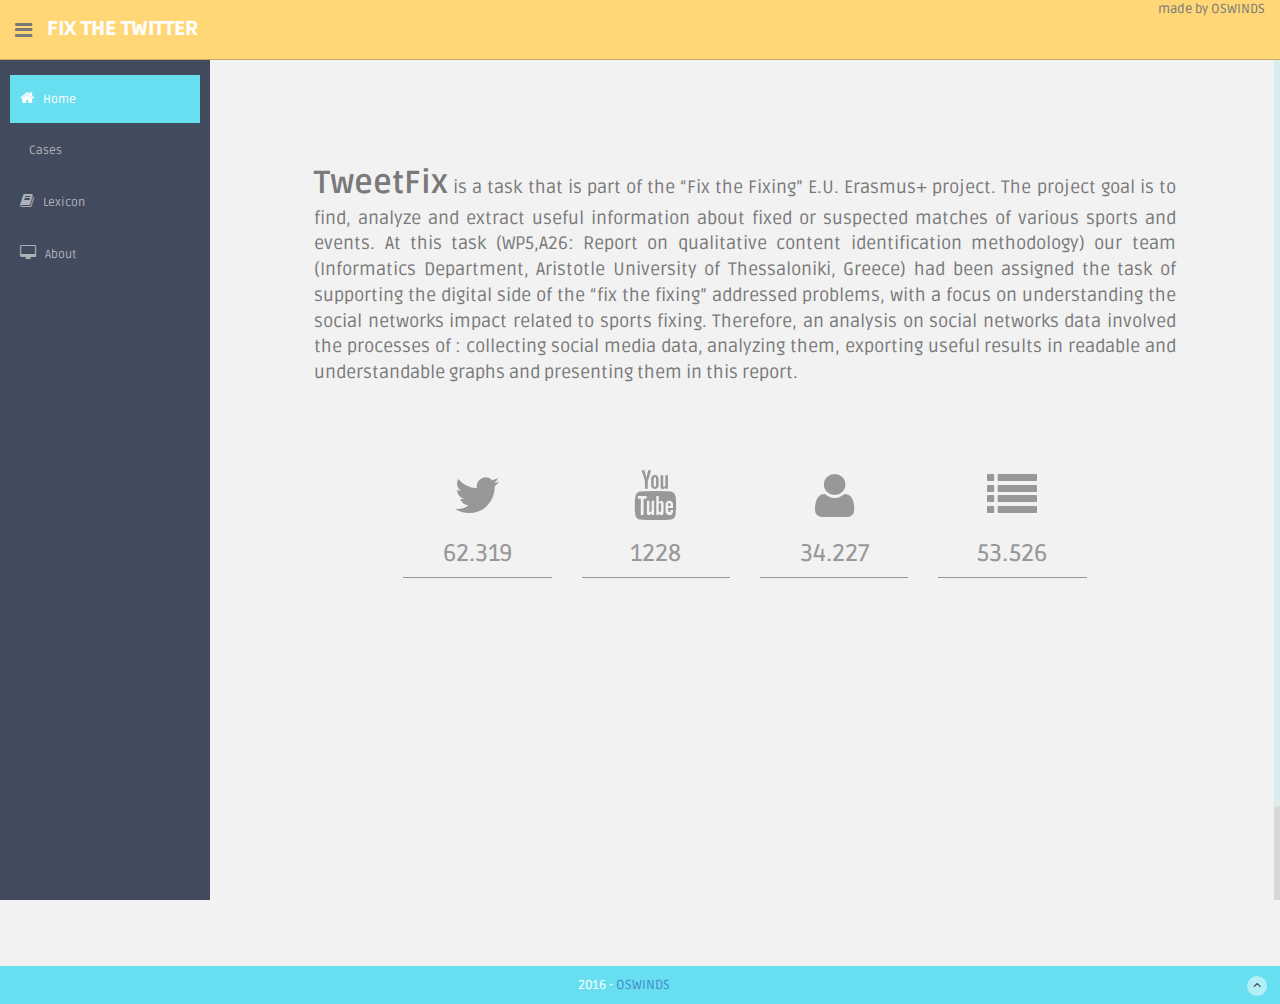
==== index.html @ be7c3189 "Fix issue #22 and issue #23 + minor style fixes of home page." ====
<!DOCTYPE html>
<html lang="en">
<head>
  <meta charset="utf-8">
  <meta name="viewport" content="width=device-width, initial-scale=1.0">
  <meta name="description" content="">
  <meta name="author" content="OSWINDS">
  <meta name="keyword" content="Fixing, Sports, Analytics, Data, Twitter, YouTube, Corruption, Match">

  <title>TWEETFIX</title>

  <!-- Bootstrap core CSS -->
  <link href="assets/css/bootstrap.css" rel="stylesheet">
  <!--external css-->
  <link href="assets/font-awesome/css/font-awesome.css" rel="stylesheet" />
  <link rel="stylesheet" type="text/css" href="assets/css/zabuto_calendar.css">
  <link rel="stylesheet" type="text/css" href="assets/js/gritter/css/jquery.gritter.css" />
  <link rel="stylesheet" type="text/css" href="assets/lineicons/style.css">

  <!-- Custom styles for this template -->
  <link href="assets/css/style.css" rel="stylesheet">
  <link href="assets/css/style-responsive.css" rel="stylesheet">

  <script src="assets/js/chart-master/Chart.js"></script>
</head>

<body>

  <section id="container" >
    <!--header start-->
    <header class="header black-bg">
      <div class="sidebar-toggle-box">
        <div class="fa fa-bars tooltips" data-placement="right" data-original-title="Toggle Navigation"></div>
      </div>
      <!--logo start-->
      <a href="index.html" class="logo"><b>FIX THE TWITTER</b></a>
      <!--logo end-->
      <div class="nav notify-row" id="top_menu"></div>
      <div class="top-menu">
        <ul class="nav pull-right top-menu">
          made by OSWINDS
        </ul>
      </div>
    </header>
    <!--header end-->

    <!--sidebar start-->
    <aside>
      <div id="sidebar"  class="nav-collapse ">
        <!-- sidebar menu start-->
        <ul class="sidebar-menu" id="nav-accordion">

          <li class="mt">
            <a class="active" href="index.html">
              <i class="fa fa-home"></i>
              <span>Home</span>
            </a>
          </li>

          <li class="sub-menu">
            <a href="javascript:;" >
              <i class="fa fa-bar-chart"></i>
              <span>Cases</span>
            </a>
            <ul class="sub">
              <li><a  href="general.html">General</a></li>
              <li><a  href="djokovic.html">N. Djokovic</a></li>
              <li><a  href="donaghy.html">Donaghy</a></li>
              <li><a  href="cricket.html">Pakistani Cricket</a></li>
              <li><a  href="football.html">Australian Football</a></li>
            </ul>
          </li>

          <li class="sub-menu">
            <a href="lexicon.html">
              <i class="fa fa-book"></i>
              <span>Lexicon</span>
            </a>
          </li>

          <li class="sub-menu">
            <a href="about.html">
              <i class="fa fa-desktop"></i>
              <span>About</span>
            </a>
          </li>

        </ul>
        <!-- sidebar menu end-->
      </div>
    </aside>
    <!--sidebar end-->

    <!--main content start-->
    <section id="main-content">
      <section class="wrapper site-min-height">

        <div class="row">
          <div class="col-lg-1"></div>
          <div class="col-lg-10">
            <p class="intro">
              <span class="intro-title">TweetFix</span> is a task that is part of the “Fix the Fixing” E.U. Erasmus+ project. The project goal is to find, analyze and extract useful information about fixed or suspected matches of various sports and events. At this task (WP5,A26: Report on qualitative content identification methodology) our team (Informatics Department, Aristotle University of Thessaloniki, Greece) had been assigned the task of supporting the digital side of the “fix the fixing” addressed problems, with a focus on understanding the social networks impact related to sports  fixing.  Therefore, an analysis on social networks data involved the processes of : collecting social media data, analyzing them, exporting useful results in readable and understandable graphs and presenting them in this report.
            </p>
          </div>
          <div class="col-lg-1"></div>
        </div>

        <div class="row intro-infobox">
          <div class="col-lg-12 main-chart">
            <div class="row mtbox">
              <div class="col-md-2 col-sm-2 col-md-offset-2 box0">
                <div class="box1">
                  <span class="fa fa-twitter"></span>
                  <h3>62.319</h3>
                </div>
                <p>62.319 distinct tweets</p>
              </div>
              <div class="col-md-2 col-sm-2 box0">
                <div class="box1">
                  <span class="fa fa-youtube"></span>
                  <h3>1228</h3>
                </div>
                <p>1228 distinct Youtube comments</p>
              </div>
              <div class="col-md-2 col-sm-2 box0">
                <div class="box1">
                  <span class="fa fa-user"></span>
                  <h3>34.227</h3>
                </div>
                <p>34.227 distinct users</p>
              </div>
              <div class="col-md-2 col-sm-2 box0">
                <div class="box1">
                  <span class="fa fa-list"></span>
                    <h3>53.526</h3>
                </div>
                <p>53.526 distinct words</p>
              </div><!-- /row mt -->
          </div>
        </div>
      </section>
    </section>

    <!--main content end-->
    <!--footer start-->
    <footer class="site-footer">
      <div class="text-center">
        2016 - <a href="http://oswinds.csd.auth.gr" target="_blank">OSWINDS</a>
        <a href="index.html#" class="go-top">
          <i class="fa fa-angle-up"></i>
        </a>
      </div>
    </footer>
    <!--footer end-->
  </section>

  <!-- js placed at the end of the document so the pages load faster -->
  <script src="assets/js/jquery.js"></script>
  <script src="assets/js/jquery-1.8.3.min.js"></script>
  <script src="assets/js/bootstrap.min.js"></script>
  <script class="include" type="text/javascript" src="assets/js/jquery.dcjqaccordion.2.7.js"></script>
  <script src="assets/js/jquery.scrollTo.min.js"></script>
  <script src="assets/js/jquery.nicescroll.js" type="text/javascript"></script>
  <script src="assets/js/jquery.sparkline.js"></script>


  <!--common script for all pages-->
  <script src="assets/js/common-scripts.js"></script>

  <script type="text/javascript" src="assets/js/gritter/js/jquery.gritter.js"></script>
  <script type="text/javascript" src="assets/js/gritter-conf.js"></script>

  <!--script for this page-->
  <script src="assets/js/sparkline-chart.js"></script>
  <script src="assets/js/zabuto_calendar.js"></script>

  <script type="application/javascript">
    $(document).ready(function () {
      $("#date-popover").popover({html: true, trigger: "manual"});
      $("#date-popover").hide();
      $("#date-popover").click(function (e) {
        $(this).hide();
      });

      $("#my-calendar").zabuto_calendar({
        action: function () {
          return myDateFunction(this.id, false);
        },
        action_nav: function () {
          return myNavFunction(this.id);
        },
        ajax: {
          url: "show_data.php?action=1",
          modal: true
        },
        legend: [
        {type: "text", label: "Special event", badge: "00"},
        {type: "block", label: "Regular event", }
        ]
      });
    });


    function myNavFunction(id) {
      $("#date-popover").hide();
      var nav = $("#" + id).data("navigation");
      var to = $("#" + id).data("to");
      console.log('nav ' + nav + ' to: ' + to.month + '/' + to.year);
    }
  </script>


</body>
</html>
---- assets/css/zabuto_calendar.css ----
/**
 * Zabuto Calendar
 */

div.zabuto_calendar {
    margin: 0;
    padding: 10px;
}

.calendar-month-header 		{font-size:116%!important;}
.calendar-month-header th 	{font-weight:600!important;}

div.zabuto_calendar .table {
    width: 100%;
    margin: 0;
    padding: 0px;
}

div.zabuto_calendar .table th,
div.zabuto_calendar .table td {
    padding: 11.9px 0px;
    text-align: center;
}

div.zabuto_calendar .table tr th,
div.zabuto_calendar .table tr td {
    background-color:;
}

div.zabuto_calendar .table tr.calendar-month-header th {
    background-color:;
}

div.zabuto_calendar .table tr.calendar-month-header th span {
    cursor: pointer;
    display: inline-block;
    padding-bottom:0px;
	
}

div.zabuto_calendar .table tr.calendar-dow-header th {
    background-color:;
}

div.zabuto_calendar .table tr:last-child {
    border-bottom: 0px solid #dddddd;
}

div.zabuto_calendar .table tr.calendar-month-header th {
    padding:10px;
	
	}

div.zabuto_calendar .table-bordered tr.calendar-month-header th {
    border-left: 0;
    border-right: 0;
}

div.zabuto_calendar .table-bordered tr.calendar-month-header th:first-child {
    border-left: 0px solid #dddddd;
}

div.zabuto_calendar div.calendar-month-navigation {
    cursor: pointer;
    margin: 0;
    padding: 0;
    padding-top:0px;
}

div.zabuto_calendar tr.calendar-dow-header th,
div.zabuto_calendar tr.calendar-dow td {
    width: 14%;
}

div.zabuto_calendar .table tr td div.day {
    margin: 0px;
    padding-top: 0px;
    padding-bottom: 0px;
}

/* actions and events */
div.zabuto_calendar .table tr td.event div.day,
div.zabuto_calendar ul.legend li.event {
    background-color:;
}

div.zabuto_calendar .table tr td.dow-clickable,
div.zabuto_calendar .table tr td.event-clickable {
    cursor: pointer;
}

/* badge */
div.zabuto_calendar .badge-today,
div.zabuto_calendar div.legend span.badge-today {
    background-color:;
    color: #ffffff;
    text-shadow: none;
}

div.zabuto_calendar .badge-event,
div.zabuto_calendar div.legend span.badge-event {
    background-color:;
    color: #ffffff;
    text-shadow: none;
}

div.zabuto_calendar .badge-event {
    font-size: 0.95em;
    padding-left: 8px;
    padding-right: 8px;
    padding-bottom: 4px;
}

/* legend */
div.zabuto_calendar div.legend {
    margin-top: 15px;
    text-align: right;
	padding-right:10px;
	padding-bottom:10px;
}

div.zabuto_calendar div.legend span {
    font-size: 10px;
    font-weight: normal;
}

div.zabuto_calendar div.legend span.legend-text:after,
div.zabuto_calendar div.legend span.legend-block:after,
div.zabuto_calendar div.legend span.legend-list:after,
div.zabuto_calendar div.legend span.legend-spacer:after {
    content: ' ';
}

div.zabuto_calendar div.legend span.legend-spacer {
    padding-left: 25px;
}

div.zabuto_calendar ul.legend > span {
    padding-left: 2px;
}

div.zabuto_calendar ul.legend {
    display: inline-block;
    list-style: none outside none;
    margin: 0;
    padding: 0;
}

div.zabuto_calendar ul.legend li {
    display: inline-block;
    height: 8px;
    width: 8px;
    margin-left: 5px;
}

div.zabuto_calendar ul.legend
div.zabuto_calendar ul.legend li:first-child {
    margin-left: 7px;
}

div.zabuto_calendar ul.legend li:last-child {
    margin-right: 5px;
}

div.zabuto_calendar div.legend span.badge {
    font-size: 0.9em;
    border-radius: 5px 5px 5px 5px;
    padding-left: 5px;
    padding-right: 5px;
    padding-top: 2px;
    padding-bottom: 3px;
}

/* responsive */
@media (max-width: 979px) {
    div.zabuto_calendar .table th,
    div.zabuto_calendar .table td {
        padding: 2px 1px;
    }
}
---- assets/lineicons/style.css ----
@font-face {
	font-family: 'linecons';
	src:url('fonts/linecons.eot');
}
@font-face {
	font-family: 'linecons';
	src: url([data-uri]) format('svg'),
		 url([data-uri]) format('truetype');
	font-weight: normal;
	font-style: normal;
}

/* Use the following CSS code if you want to use data attributes for inserting your icons */
[data-icon]:before {
	font-family: 'linecons';
	content: attr(data-icon);
	speak: none;
	font-weight: normal;
	line-height: 1;
	-webkit-font-smoothing: antialiased;
}

/* Use the following CSS code if you want to have a class per icon */
[class^="li_"]:before, [class*=" li_"]:before {
	font-family: 'linecons';
	font-style: normal;
	speak: none;
	font-weight: normal;
	line-height: 1;
	-webkit-font-smoothing: antialiased;
}
.li_heart:before {
	content: "\e000";
}
.li_cloud:before {
	content: "\e001";
}
.li_star:before {
	content: "\e002";
}
.li_tv:before {
	content: "\e003";
}
.li_sound:before {
	content: "\e004";
}
.li_video:before {
	content: "\e005";
}
.li_trash:before {
	content: "\e006";
}
.li_user:before {
	content: "\e007";
}
.li_key:before {
	content: "\e008";
}
.li_search:before {
	content: "\e009";
}
.li_settings:before {
	content: "\e00a";
}
.li_camera:before {
	content: "\e00b";
}
.li_tag:before {
	content: "\e00c";
}
.li_lock:before {
	content: "\e00d";
}
.li_bulb:before {
	content: "\e00e";
}
.li_pen:before {
	content: "\e00f";
}
.li_diamond:before {
	content: "\e010";
}
.li_display:before {
	content: "\e011";
}
.li_location:before {
	content: "\e012";
}
.li_eye:before {
	content: "\e013";
}
.li_bubble:before {
	content: "\e014";
}
.li_stack:before {
	content: "\e015";
}
.li_cup:before {
	content: "\e016";
}
.li_phone:before {
	content: "\e017";
}
.li_news:before {
	content: "\e018";
}
.li_mail:before {
	content: "\e019";
}
.li_like:before {
	content: "\e01a";
}
.li_photo:before {
	content: "\e01b";
}
.li_note:before {
	content: "\e01c";
}
.li_clock:before {
	content: "\e01d";
}
.li_paperplane:before {
	content: "\e01e";
}
.li_params:before {
	content: "\e01f";
}
.li_banknote:before {
	content: "\e020";
}
.li_data:before {
	content: "\e021";
}
.li_music:before {
	content: "\e022";
}
.li_megaphone:before {
	content: "\e023";
}
.li_study:before {
	content: "\e024";
}
.li_lab:before {
	content: "\e025";
}
.li_food:before {
	content: "\e026";
}
.li_t-shirt:before {
	content: "\e027";
}
.li_fire:before {
	content: "\e028";
}
.li_clip:before {
	content: "\e029";
}
.li_shop:before {
	content: "\e02a";
}
.li_calendar:before {
	content: "\e02b";
}
.li_vallet:before {
	content: "\e02c";
}
.li_vynil:before {
	content: "\e02d";
}
.li_truck:before {
	content: "\e02e";
}
.li_world:before {
	content: "\e02f";
}
---- assets/css/style.css ----
/*
Template Name: DASHGUM FREE - Bootstrap 3.2 Admin Theme
Template Version: 1.0
Author: Carlos Alvarez
Website: http://blacktie.co
Premium: http://www.gridgum.com
*/

/* Import fonts */
@import url(http://fonts.googleapis.com/css?family=Ruda:400,700,900);

/* BASIC THEME CONFIGURATION */
body {
    color: #797979;
	  background: #f2f2f2;
    font-family: 'Ruda', sans-serif;
    padding: 0px !important;
    margin: 0px !important;
    font-size:13px;
}

ul li {
    list-style: none;
}

a, a:hover, a:focus {
    text-decoration: none;
    outline: none;
}
::selection {

    background: #68dff0;
    color: #fff;
}
::-moz-selection {
    background: #68dff0;
    color: #fff;
}

#container {
    width: 100%;
    height: 100%;
}

/* Bootstrap Modifications */
.modal-header {
	background: #68dff0;
}

.modal-title {
	color: white;
}

.btn-round {
	border-radius: 20px;
	-webkit-border-radius: 20px;
}

.accordion-heading .accordion-toggle {
	display: block;
	cursor: pointer;
	border-top: 1px solid #F5F5F5;
	padding: 5px 0px;
	line-height: 28.75px;
	text-transform: uppercase;
	color: #1a1a1a;
	background-color: #ffffff;
	outline: none !important;
	text-decoration: none;
}



/*Theme Backgrounds*/

.bg-theme {
	background-color: #68dff0;
}

.bg-theme02 {
	background-color: #ac92ec;
}

.bg-theme03 {
  background-color: #48cfad;
}

.bg-theme04 {
  background-color: #ed5565;
}
/*Theme Buttons*/

.btn-theme {
  color: #fff;
  background-color: #68dff0;
  border-color: #48bcb4;
}
.btn-theme:hover,
.btn-theme:focus,
.btn-theme:active,
.btn-theme.active,
.open .dropdown-toggle.btn-theme {
  color: #fff;
  background-color: #48bcb4;
  border-color: #48bcb4;
}

.btn-theme02 {
  color: #fff;
  background-color: #ac92ec;
  border-color: #967adc;
}
.btn-theme02:hover,
.btn-theme02:focus,
.btn-theme02:active,
.btn-theme02.active,
.open .dropdown-toggle.btn-theme02 {
  color: #fff;
  background-color: #967adc;
  border-color: #967adc;
}

.btn-theme03 {
  color: #fff;
  background-color: #48cfad;
  border-color: #37bc9b;
}
.btn-theme03:hover,
.btn-theme03:focus,
.btn-theme03:active,
.btn-theme03.active,
.open .dropdown-toggle.btn-theme03 {
  color: #fff;
  background-color: #37bc9b;
  border-color: #37bc9b;
}

.btn-theme04 {
  color: #fff;
  background-color: #ed5565;
  border-color: #da4453;
}
.btn-theme04:hover,
.btn-theme04:focus,
.btn-theme04:active,
.btn-theme04.active,
.open .dropdown-toggle.btn-theme04 {
  color: #fff;
  background-color: #da4453;
  border-color: #da4453;
}

.btn-clear-g {
	color: #48bcb4;
	background: transparent;
	border-color: #48bcb4;
}

.btn-clear-g:hover {
	color: white;
}

hr {
  margin-top: 20px;
  margin-bottom: 20px;
  border: 0;
  border-top: 1px solid #797979;
}



/*Helpers*/

.centered {
	text-align: center;
}

.goleft {
	text-align: left;
}

.goright {
	text-align: right;
}

.mt {
	margin-top: 25px;
}

.mb {
	margin-bottom: 25px;
}

.ml {
	margin-left: 5px;
	}

.no-padding {
	padding: 0 !important;
}

.no-margin {
	margin: 0 !important;
}

/*Exclusive Theme Colors Configuration*/

.label-theme {
	background-color: #68dff0;
}

.bg-theme {
	background-color: #68dff0;
}

ul.top-menu > li > .logout {
	color: #f2f2f2;
	font-size: 12px;
	border-radius: 4px;
	-webkit-border-radius: 4px;
	border: 1px solid #64c3c2 !important;
	padding: 5px 15px;
	margin-right: 15px;
	background: #68dff0;
	margin-top: 15px;
}


/*sidebar navigation*/

#sidebar {
    width: 210px;
    height: 100%;
    position: fixed;
    background: #424a5d;
}

#sidebar h5 {
	color: #f2f2f2;
	font-weight: 700;
}

#sidebar ul li {
    position: relative;
}

#sidebar .sub-menu > .sub li  {
    padding-left: 32px;
}

#sidebar .sub-menu > .sub li:last-child {
    padding-bottom: 10px;
}

/*LEFT NAVIGATION ICON*/
.dcjq-icon {
    height:17px;
    width:17px;
    display:inline-block;
    background: url("../img/nav-expand.png") no-repeat top;
    border-radius:3px;
    -moz-border-radius:3px;
    -webkit-border-radius:3px;
    position:absolute;
    right:10px;
    top:15px;
}
.active .dcjq-icon {
    background: url("../img/nav-expand.png") no-repeat bottom;
    border-radius:3px;
    -moz-border-radius:3px;
    -webkit-border-radius:3px;
}
/*---*/

.nav-collapse.collapse {
    display: inline;
}

ul.sidebar-menu , ul.sidebar-menu li ul.sub{
    margin: -2px 0 0;
    padding: 0;
}

ul.sidebar-menu {
    margin-top: 75px;
}

#sidebar > ul > li > ul.sub {
    display: none;
}

#sidebar > ul > li.active > ul.sub, #sidebar > ul > li > ul.sub > li > a {
    display: block;
}

ul.sidebar-menu li ul.sub li{
    background: #424a5d;
    margin-bottom: 0;
    margin-left: 0;
    margin-right: 0;
}

ul.sidebar-menu li ul.sub li:last-child{
    border-radius: 0 0 4px 4px;
    -webkit-border-radius: 0 0 4px 4px;
}

ul.sidebar-menu li ul.sub li a {
    font-size: 12px;
    padding: 6px 0;
    line-height: 35px;
    height: 35px;
    -webkit-transition: all 0.3s ease;
    -moz-transition: all 0.3s ease;
    -o-transition: all 0.3s ease;
    -ms-transition: all 0.3s ease;
    transition: all 0.3s ease;
    color: #aeb2b7;
}

ul.sidebar-menu li ul.sub li a:hover {
	color: white;
	background: transparent;
}

ul.sidebar-menu li ul.sub li.active a {
    color: #68dff0;
    -webkit-transition: all 0.3s ease;
    -moz-transition: all 0.3s ease;
    -o-transition: all 0.3s ease;
    -ms-transition: all 0.3s ease;
    transition: all 0.3s ease;
    display: block;
}

ul.sidebar-menu li{
    /*line-height: 20px !important;*/
    margin-bottom: 5px;
    margin-left:10px;
    margin-right:10px;
}

ul.sidebar-menu li.sub-menu{
    line-height: 15px;
}

ul.sidebar-menu li a span{
    display: inline-block;
}

ul.sidebar-menu li a{
    color: #aeb2b7;
    text-decoration: none;
    display: block;
    padding: 15px 0 15px 10px;
    font-size: 12px;
    outline: none;
    -webkit-transition: all 0.3s ease;
    -moz-transition: all 0.3s ease;
    -o-transition: all 0.3s ease;
    -ms-transition: all 0.3s ease;
    transition: all 0.3s ease;
}

ul.sidebar-menu li a.active, ul.sidebar-menu li a:hover, ul.sidebar-menu li a:focus {
    background: #68dff0;
    color: #fff;
    display: block;

    -webkit-transition: all 0.3s ease;
    -moz-transition: all 0.3s ease;
    -o-transition: all 0.3s ease;
    -ms-transition: all 0.3s ease;
    transition: all 0.3s ease;
}


ul.sidebar-menu li a i {
    font-size: 15px;
    padding-right: 6px;
}

ul.sidebar-menu li a:hover i, ul.sidebar-menu li a:focus i {
    color: #fff;
}

ul.sidebar-menu li a.active i {
    color: #fff;
}


.mail-info, .mail-info:hover {
    margin: -3px 6px 0 0;
    font-size: 11px;
}

/* MAIN CONTENT CONFIGURATION */
#main-content {
    margin-left: 210px;
}

.header, .footer {
    min-height: 60px;
    padding: 0 15px;
}

.header {
    position: fixed;
    left: 0;
    right: 0;
    z-index: 1002;
}

.black-bg {
    background: #ffd777;
    border-bottom: 1px solid #c9aa5f;
}

.wrapper {
    display: inline-block;
    margin-top: 60px;
    padding-left: 15px;
    padding-right: 15px;
    padding-bottom: 15px;
    padding-top: 0px;
    width: 100%;
}

a.logo {
    font-size: 20px;
    color: #ffffff;
    float: left;
    margin-top: 15px;
    text-transform: uppercase;
}

a.logo b {
    font-weight: 900;
}

a.logo:hover, a.logo:focus {
    text-decoration: none;
    outline: none;
}

a.logo span {
    color: #68dff0;
}


/*notification*/
#top_menu .nav > li, ul.top-menu > li {
    float: left;
}

.notify-row {
    float: left;
    margin-top: 15px;
    margin-left: 92px;
}

.notify-row .notification span.label {
    display: inline-block;
    height: 18px;
    width: 20px;
    padding: 5px;
}

ul.top-menu > li > a {
    color: #666666;
    font-size: 16px;
    border-radius: 4px;
    -webkit-border-radius: 4px;
    border:1px solid #666666 !important;
    padding: 2px 6px;
    margin-right: 15px;
}

ul.top-menu > li > a:hover, ul.top-menu > li > a:focus {
    border:1px solid #b6b6b6 !important;
    background-color: transparent !important;
    border-color: #b6b6b6 !important;
    text-decoration: none;
    border-radius: 4px;
    -webkit-border-radius: 4px;
    color: #b6b6b6 !important;
}

.notify-row .badge {
    position: absolute;
    right: -10px;
    top: -10px;
    z-index: 100;
}

.dropdown-menu.extended {
    max-width: 300px !important;
    min-width: 160px !important;
    top: 42px;
    width: 235px !important;
    padding: 0;
    box-shadow: 0 2px 5px rgba(0, 0, 0, 0.176) !important;
    border: none !important;
    border-radius: 4px;
    -webkit-border-radius: 4px;
}

@media screen and (-webkit-min-device-pixel-ratio:0) {
    /* Safari and Chrome */
    .dropdown-menu.extended  {
        box-shadow: 0 2px 8px rgba(0, 0, 0, 0.176) !important;
    };
    }

.dropdown-menu.extended li p {
    background-color: #F1F2F7;
    color: #666666;
    margin: 0;
    padding: 10px;
    border-radius: 4px 4px 0px 0px;
    -webkit-border-radius: 4px 4px 0px 0px;
}

.dropdown-menu.extended li p.green {
    background-color: #68dff0;
    color: #fff;
}

.dropdown-menu.extended li p.yellow {
    background-color: #fcb322;
    color: #fff;
}

.dropdown-menu.extended li a {
    border-bottom: 1px solid #EBEBEB !important;
    font-size: 12px;
    list-style: none;
}

.dropdown-menu.extended li a {
    padding: 15px 10px !important;
    width: 100%;
    display: inline-block;
}

.dropdown-menu.extended li a:hover {
    background-color: #F7F8F9 !important;
    color: #2E2E2E;
}

.dropdown-menu.tasks-bar .task-info .desc {
    font-size: 13px;
    font-weight: normal;
}

.dropdown-menu.tasks-bar .task-info .percent {
    display: inline-block;
    float: right;
    font-size: 13px;
    font-weight: 600;
    padding-left: 10px;
    margin-top: -4px;
}

.dropdown-menu.extended .progress {
    margin-bottom: 0 !important;
    height: 10px;
}

.dropdown-menu.inbox li a .photo img {
    border-radius: 2px 2px 2px 2px;
    float: left;
    height: 40px;
    margin-right: 4px;
    width: 40px;
}

.dropdown-menu.inbox li a .subject {
    display: block;
}

.dropdown-menu.inbox li a .subject .from {
    font-size: 12px;
    font-weight: 600;
}

.dropdown-menu.inbox li a .subject .time {
    font-size: 11px;
    font-style: italic;
    font-weight: bold;
    position: absolute;
    right: 5px;
}

.dropdown-menu.inbox li a .message {
    display: block !important;
    font-size: 11px;
}

.top-nav  {
    margin-top: 7px;
}

.top-nav ul.top-menu > li .dropdown-menu.logout {
    width: 268px !important;

}

.top-nav li.dropdown .dropdown-menu {
    float: right;
    right: 0;
    left: auto;
}

.dropdown-menu.extended.logout > li {
    float: left;
    text-align: center;
    width: 33.3%;
}

.dropdown-menu.extended.logout > li:last-child {
    float: left;
    text-align: center;
    width: 100%;
    background: #a9d96c;
    border-radius: 0 0 3px 3px;
}

.dropdown-menu.extended.logout > li:last-child > a, .dropdown-menu.extended.logout > li:last-child > a:hover {
    color: #fff;
    border-bottom: none !important;
    text-transform: uppercase;
}

.dropdown-menu.extended.logout > li:last-child > a:hover > i{
    color: #fff;
}

.dropdown-menu.extended.logout > li > a {
    color: #a4abbb;
    border-bottom: none !important;
}

.full-width .dropdown-menu.extended.logout > li > a:hover {
    background: none !important;
    color: #50c8ea !important;
}

.dropdown-menu.extended.logout > li > a:hover {
    background: none !important;
}

.dropdown-menu.extended.logout > li > a:hover i {
    color: #50c8ea;
}

.dropdown-menu.extended.logout > li > a i {
    font-size: 17px;
}

.dropdown-menu.extended.logout > li > a > i {
    display: block;
}

.top-nav ul.top-menu > li > a {
    border: 1px solid #eeeeee;
    border-radius: 4px;
    -webkit-border-radius: 4px;
    padding: 6px;
    background: none;
    margin-right: 0;
}
.top-nav ul.top-menu > li {
    margin-left: 10px;
}

.top-nav ul.top-menu > li > a:hover, .top-nav ul.top-menu > li > a:focus {
    border:1px solid #F1F2F7;
    background: #F1F2F7;

}

.top-nav .dropdown-menu.extended.logout {
    top: 50px;
}

.top-nav .nav .caret {
    border-bottom-color: #A4AABA;
    border-top-color: #A4AABA;
}
.top-nav ul.top-menu > li > a:hover .caret {
    border-bottom-color: #000;
    border-top-color: #000;
}

.log-arrow-up {
    background: url("../img/arrow-up.png") no-repeat;
    width: 20px;
    height: 11px;
    position: absolute;
    right: 20px;
    top: -10px;
}

/*----*/

.notify-arrow {
    border-style: solid;
    border-width: 0 9px 9px;
    height: 0;
    margin-top: 0;
    opacity: 0;
    position: absolute;
    left: 7px;
    top: -18px;
    transition: all 0.25s ease 0s;
    width: 0;
    z-index: 10;
    margin-top: 10px;
    opacity: 1;
}

.notify-arrow-yellow {
    border-color: transparent transparent #FCB322;
    border-bottom-color: #FCB322 !important;
    border-top-color: #FCB322 !important;
}
.notify-arrow-green {
    border-color: transparent transparent #68dff0;
    border-bottom-color: #68dff0 !important;
    border-top-color: #68dff0 !important;
}



/*--sidebar toggle---*/

.sidebar-toggle-box {
    float: left;
    padding-right: 15px;
    margin-top: 20px;
}

.sidebar-toggle-box .fa-bars {
    cursor: pointer;
    display: inline-block;
    font-size: 20px;
}


.sidebar-closed > #sidebar > ul {
    display: none;
}

.sidebar-closed #main-content {
    margin-left: 0px;
}

.sidebar-closed #sidebar {
    margin-left: -180px;
}


/* Dash Side */

.ds {
	background: #ffffff;
	padding-top: 20px;
}

.ds h4 {
	font-size: 14px;
	font-weight: 700;
}

.ds h3 {
	color: #ffffff;
	font-size: 16px;
	padding: 0 10px;
	line-height: 60px;
	height: 60px;
	margin: 0;
	background: #ff865c;
	text-align: center;
}

.ds i {
	font-size: 12px;
	line-height: 16px;
}

.ds .desc {
	border-bottom: 1px solid #eaeaea;
	display: inline-block;
	padding: 15px 0;
	width: 100%;
}

.ds .desc:hover {
	background: #f2f2f2;
}

.ds .thumb {
	width: 30px;
	margin: 0 10px 0 20px;
	display: block;
	float: left;
}

.ds .details {
	width: 170px;
	float: left;
}

.ds > .desc p {
	font-size: 11px;
}

.ds p > muted {
	font-size: 9px;
	text-transform: uppercase;
	font-style: italic;
	color: #666666
}

.ds a {
	color: #68dff0;
}

/* LINE ICONS CONFIGURATION */

.mtbox {
	margin-top: 40px;
	margin-bottom: 40px;
}

.box1 {
    padding-top: 25px;  /* Changed from padding: 10px; */
    text-align: center;
    color: #989898;
    border-bottom: 1px solid #989898;
    margin-bottom: 0px;
}

.box1 span {
	font-size: 50px;

}

.box1 h3 {
	text-align: center;
}

.box0:hover .box1 {
	border-bottom: 1px solid #ffffff;
}

.box0 p {
	text-align: center;
	font-size: 12px;
	color: #fff; /*old-color: #f2f2f2;*/
}

.box0:hover p {
	color: #ff865c;
}

.box0:hover {
	background: #ffffff;
	box-shadow: 0 2px 1px rgba(0, 0, 0, 0.2);
}

/* MAIN CHART CONFIGURATION */
.main-chart {
	padding-top: 10px;
}

.mleft {
}

.border-head h3 {
    margin-top: 20px;
    margin-bottom: 20px;
	  margin-left: 15px;
    padding-bottom: 5px;
    font-weight: normal;
    font-size: 18px;
    display: inline-block;
    width: 100%;
    font-weight: 700;
    color: #989898;
}

.custom-bar-chart {
    height: 290px;
    margin-top: 20px;
    margin-left: 20px;
    position: relative;
    border-bottom: 1px solid #c9cdd7;
}

.custom-bar-chart .bar {
    height: 100%;
    position: relative;
    width: 6%;
    margin: 0px 4%;
    float: left;
    text-align: center;
    z-index: 10;
}

.custom-bar-chart .bar .title {
    position: absolute;
    bottom: -30px;
    width: 100%;
    text-align: center;
    font-size: 11px;
}

.custom-bar-chart .bar .value {
    position: absolute;
    bottom: 0;
    background: #ff865c;
    color: #68dff0;
    width: 100%;
    -webkit-border-radius: 5px 5px 0 0;
    -moz-border-radius: 5px 5px 0 0;
    border-radius: 5px 5px 0 0;
    -webkit-transition: all .3s ease;
    -moz-transition: all .3s ease;
    -ms-transition: all .3s ease;
    -o-transition: all .3s ease;
    transition: all .3s ease;
}

.custom-bar-chart .bar .value:hover {
    background: #2f2f2f;
    color: #fff;
}

.y-axis {
    color: #555555;
    position: absolute;
    text-align: left;
    width: 100%;
    font-size: 11px;
}

.y-axis li {
    border-top: 1px dashed #dbdce0;
    display: block;
    height: 58px;
    width: 100%;
}

.y-axis li:last-child {
    border-top: none;
}

.y-axis li span {
    display: block;
    margin: -10px 0 0 -60px;
    padding: 0 10px;
    width: 40px;
}


/*Donut Chart Main Page Conf*/
.donut-main {
	display: block;
	text-align: center;
}

.donut-main h4 {
	font-weight: 700;
	font-size: 16px;
}

/* *************************************************************************************
PANELS CONFIGURATIONS
*************************************************************************************** */

/*Panel Size*/

.pn {
	height: 250px;
	box-shadow: 0 2px 1px rgba(0, 0, 0, 0.2);
}

.pn:hover {
	box-shadow: 2px 3px 2px rgba(0, 0, 0, 0.3);

}

/*Grey Panel*/

.grey-panel {
	text-align: center;
	background: #dfdfe1;
}
.grey-panel .grey-header {
	background: #ccd1d9;
	padding: 3px;
	margin-bottom: 15px;
}
.grey-panel h5 {
	font-weight: 200;
	margin-top: 10px;
}
.grey-panel p {
	margin-left: 5px;
}
/* Specific Conf for Donut Charts*/
.donut-chart p {
	margin-top: 5px;
	font-weight: 700;
	margin-left: 15px;
}
.donut-chart h2 {
	font-weight: 900;
	color: #FF6B6B;
	font-size: 38px;
}

/* Dark Blue*/

.darkblue-panel {
	text-align: center;
	background: #444c57;
}
.darkblue-panel .darkblue-header {
	background: transparent;
	padding: 3px;
	margin-bottom: 15px;
}
.darkblue-panel h1 {
	color: #f2f2f2;
}
.darkblue-panel h5 {
	font-weight: 200;
	margin-top: 10px;
	color: white;
}
.darkblue-panel footer {
	color: white;
}
.darkblue-panel footer h5 {
	margin-left:10px;
	margin-right: 10px;
	font-weight: 700;
}

/*Green Panel*/
.green-panel {
	text-align: center;
	background: #68dff0;
}
.green-panel .green-header {
	background: #43b1a9;
	padding: 3px;
	margin-bottom: 15px;
}
.green-panel h5 {
	color: white;
	font-weight: 200;
	margin-top: 10px;
}
.green-panel h3 {
	color: white;
	font-weight: 100;
}
.green-panel p {
	color: white;
}

/*White Panel */
.white-panel {
	text-align: center;
	background: #ffffff;
	color: #ccd1d9;
}

.white-panel p {
	margin-top: 5px;
	font-weight: 700;
	margin-left: 15px;
}
.white-panel .white-header {
	background: #f4f4f4;
	padding: 3px;
	margin-bottom: 15px;
	color: #c6c6c6;
}
.white-panel .small {
	font-size: 10px;
	color: #ccd1d9;
}

.white-panel i {
	color: #68dff0;
	padding-right: 4px;
	font-size: 14px;
}

/*STOCK CARD Panel*/
.card {
  background: white;
  box-shadow: 0 2px 1px rgba(0, 0, 0, 0.2);
  margin-bottom: 1em;
  height: 250px;
}
.stock .stock-chart {
  background: #00c5de;
}
.stock .stock-chart #chart {
    height: 10.7em;
    background: url(http://i.imgbox.com/abmuNQx2) center bottom no-repeat;
}
.stock .current-price {
  background: #1d2122;
  padding: 10px;
}
.stock .current-price .info abbr {
    display: block;
    color: #f8f8f8;
    font-size: 1.5em;
    font-weight: 600;
    margin-top: 0.18em;
}
.stock .current-price .changes {
    text-align: right;
}
.stock .changes .up {
	color: #4fd98b
}
.stock .current-price .changes .value {
      font-size: 1.8em;
      font-weight: 700;
}
.stock .summary {
    color: #2f2f2f;
    display: block;
    background: #f2f2f2;
    padding: 10px;
	text-align: center;
}
.stock .summary strong {
	font-weight: 900;
	font-size: 14px;
}

/*Content Panel*/
.content-panel {
	background: #ffffff;
	box-shadow: 0px 3px 2px #aab2bd;
	padding-top: 15px;
	padding-bottom: 5px;
}
.content-panel h4 {
	margin-left: 10px;
}

/*WEATHER PANELS*/

/* Weather 1 */
.weather {
	background: url(../img/weather.jpg) no-repeat center top;
	text-align: center;
	background-position: center center;
}
.weather i {
	color: white;
	margin-top: 45px;
}
.weather h2 {
	color: white;
	font-weight: 900;
}
.weather h4 {
	color: white;
	font-weight: 900;
	letter-spacing: 1px;
}

/* Weather 2 */
.weather-2 {
	background: #e9f0f4;
}
.weather-2 .weather-2-header {
	background: #54bae6;
	padding-top: 5px;
	margin-bottom: 5px;
}
.weather-2 .weather-2-header p {
	color: white;
	margin-left: 5px;
	margin-right: 5px;
}
.weather-2 .weather-2-header p small {
	font-size: 10px;
}
.weather-2 .data {
	margin-right: 10px;
	margin-left: 10px;
	color: #272b34;
}
.weather-2 .data h5 {
	margin-top: 0px;
	font-weight: lighter;
}
.weather-2 .data h1{
	margin-top: 2px;
}

/* Weather 3 */
.weather-3 {
	background: #ffcf00;
}

.weather-3 i {
	color: white;
	margin-top: 30px;
	font-size: 70px;
}
.weather-3 h1 {
	margin-top: 10px;
	color: white;
	font-weight: 900;
}
.weather-3 .info {
	background: #f2f2f2;
}
.weather-3 .info i {
	font-size: 15px;
	color: #c2c2c2;
	margin-bottom: 0px;
	margin-top: 10px;
}
.weather-3 .info h3 {
	font-weight: 900;
	margin-bottom: 0px;
}
.weather-3 .info p {
	margin-left: 10px;
	margin-right: 10px;
	margin-bottom: 16px;
	color: #c2c2c2;
	font-size: 15px;
	font-weight: 700;
}


/*Twitter Panel*/
.twitter-panel {
	background: #4fc1e9;
	text-align: center;
}
.twitter-panel i {
	color: white;
	margin-top: 40px;
}
.twitter-panel p {
	color: #f5f5f5;
	margin: 10px;
}
.twitter-panel .user {
	color: white;
	font-weight: 900;
}


/* Instagram Panel*/
.instagram-panel {
	background: url(../img/instagram.jpg) no-repeat center top;
	text-align: center;
	background-position: center center;
}
.instagram-panel i {
	color: white;
	margin-top: 35px;
}
.instagram-panel p {
	margin: 5px;
	color: white;
}

/* Product Panel */
.product-panel {
	background: #dadad2;
	text-align: center;
	padding-top: 50px;
	height: 100%;
}

/* Product Panel 2*/
.product-panel-2 {
	background: #dadad2;
	text-align: center;
}
.product-panel-2 .badge {
	position: absolute;
	top: 20px;
	left: 35px;
}
.badge-hot {
	background: #ed5565;
	width: 70px;
	height: 70px;
	line-height: 70px;
	font-size: 18px;
	color: #fff;
	text-align: center;
	border-radius: 100%;
}

/* Soptify Panel */
#spotify {
	background: url(../img/lorde.jpg) no-repeat center top;
	margin-top: -15px;
	background-attachment: relative;
	background-position: center center;
	min-height: 220px;
	width: 100%;
    -webkit-background-size: 100%;
    -moz-background-size: 100%;
    -o-background-size: 100%;
    background-size: 100%;
    -webkit-background-size: cover;
    -moz-background-size: cover;
    -o-background-size: cover;
    background-size: cover;
}
#spotify .btn-clear-g {
	top: 15%;
	right: 10px;
	position: absolute;
	margin-top: 5px;
}
#spotify .sp-title {
	bottom: 15%;
	left: 25px;
	position: absolute;
	color: #efefef;
}
#spotify .sp-title h3 {
	font-weight: 900;
}
#spotify .play{
	bottom: 18%;
	right: 25px;
	position: absolute;
	color: #efefef;
	font-size: 20px
}
.followers {
	margin-left: 5px;
	margin-top: 5px;
}

/* BLOG PANEL */
#blog-bg {
	background: url(../img/blog-bg.jpg) no-repeat center top;
	margin-top: -15px;
	background-attachment: relative;
	background-position: center center;
	min-height: 150px;
	width: 100%;
    -webkit-background-size: 100%;
    -moz-background-size: 100%;
    -o-background-size: 100%;
    background-size: 100%;
    -webkit-background-size: cover;
    -moz-background-size: cover;
    -o-background-size: cover;
    background-size: cover;
}
#blog-bg .badge {
	position: absolute;
	top: 20px;
	left: 35px;
}
.badge-popular {
	background: #3498db;
	width: 70px;
	height: 70px;
	line-height: 70px;
	font-size: 13px;
	color: #fff;
	text-align: center;
	border-radius: 100%;
}
.blog-title {
	background: rgba(0,0,0,0.5);
	bottom: 100px;
	padding: 6px;
	color: white;
	font-weight: 700;
	position: absolute;
	display: block;
	width: 120px;
}
.blog-text {
	margin-left: 8px;
	margin-right: 8px;
	margin-top: 15px;
	font-size: 12px;
}

/* Calendar Configuration */
#calendar {
	color: white;
	padding: 0px !important;
}
.calendar-month-header {
	background: #43b1a9;
}

/* TODO PANEL */
.steps{
  display: block;
}
.steps input[type=checkbox] {
  display: none;
}
.steps input[type=submit]{
  background: #f1783c;
  border: none;
  padding: 0px;
  margin: 0 auto;
  width: 100%;
  height: 55px;
  color: white;
  text-transform: uppercase;
  font-weight: 900;
  font-size: 11px;
  letter-spacing: 1px;
  cursor: pointer;
  transition: background 0.5s ease
}
.steps input[type=submit]:hover{
  background: #8fde9c;
}
.steps label{
  background: #393D40;
  height: 65px;
  line-height: 65px;
  width: 100%;
  display: block;
  border-bottom: 1px solid #44494e;
  color: #889199;
  text-transform: uppercase;
  font-weight: 900;
  font-size: 11px;
  letter-spacing: 1px;
  text-indent: 52px;
  cursor: pointer;
  transition: all 0.7s ease;
  margin: 0px;
}
.steps label:before{
  content:"";
  width: 12px;
  height: 12px;
  display: block;
  position: absolute;
  margin: 26px 0px 0px 18px;
  border-radius: 100%;
  transition: border 0.7s ease
}
.steps label:hover{
  background: #2B2E30;
  color: #46b7e5
}
.steps label:hover:before{
  border: 1px solid #46b7e5;
}
#op1:checked ~ label[for=op1]:before,
#op2:checked ~ label[for=op2]:before,
#op3:checked ~ label[for=op3]:before{
  border: 2px solid #96c93c;
  background: url('[data-uri]') no-repeat center center;
}

/* PROFILE PANELS */
/* Profile 01*/
#profile-01 {
	background: url(../img/profile-01.jpg) no-repeat center top;
	margin-top: -15px;
	background-attachment: relative;
	background-position: center center;
	min-height: 150px;
	width: 100%;
    -webkit-background-size: 100%;
    -moz-background-size: 100%;
    -o-background-size: 100%;
    background-size: 100%;
    -webkit-background-size: cover;
    -moz-background-size: cover;
    -o-background-size: cover;
    background-size: cover;
}
#profile-01 h3 {
	color: white;
	padding-top: 50px;
	margin: 0px;
	text-align: center;
}
#profile-01 h6 {
	color: white;
	text-align: center;
	margin-bottom: 0px;
	font-weight: 900;
}
.profile-01 {
	background: #68dff0;
	height: 50px;
}
.profile-01:hover {
	background: #2f2f2f;
  -webkit-transition: background-color 0.6s;
  -moz-transition: background-color 0.6s;
  -o-transition: background-color 0.6s;
  transition: background-color 0.6s;
  cursor: pointer;
}
.profile-01 p {
	color: white;
	padding-top: 15px;
	font-weight: 400;
	font-size: 15px;
}

/* Profile 02*/
#profile-02 {
	background: url(../img/profile-02.jpg) no-repeat center top;
	margin-top: -15px;
	background-attachment: relative;
	background-position: center center;
	min-height: 200px;
	width: 100%;
    -webkit-background-size: 100%;
    -moz-background-size: 100%;
    -o-background-size: 100%;
    background-size: 100%;
    -webkit-background-size: cover;
    -moz-background-size: cover;
    -o-background-size: cover;
    background-size: cover;
}
#profile-02 .user {
	padding-top: 40px;
	text-align: center;
}
#profile-02 h4 {
	color: white;
	margin:0px;
	padding-top: 8px;
}
.pr2-social a {
	color: #cdcdcd;
}
.pr2-social a:hover {
	color: #68dff0;
}
.pr2-social i {
	margin-top: 15px;
	margin-right: 12px;
	font-size: 20px;
}


/*spark line*/
.chart {
    display: inline-block;
    text-align: center;
    width: 100%;
}
.chart .heading {
    text-align: left;
}
.chart .heading span {
    display: block;
}
.panel.green-chart .chart-tittle {
    font-size: 16px;
    padding: 15px;
    display: inline-block;
    font-weight:normal;
    background: #99c262;
    width: 100%;
    -webkit-border-radius: 0px 0px 4px 4px;
    border-radius: 0px 0px 4px 4px;
}
#barchart {
    margin-bottom: -15px;
    display: inline-block;
}
.panel.green-chart .chart-tittle .value {
    float: right;
    color: #c0f080;
}
.panel.green-chart {
    background: #a9d96c;
    color: #fff;
}
.panel.terques-chart {
    background: transparent;
    color: #797979;
}
.panel.terques-chart .chart-tittle .value {
    float: right;
    color: #fff;
}
.panel.terques-chart .chart-tittle .value a {
    color: #2f2f2f;
    font-size: 12px;
}
.panel.terques-chart .chart-tittle .value a:hover, .panel.terques-chart .chart-tittle .value a.active {
    color: #68dff0;
    font-size: 12px;
}
.panel.terques-chart .chart-tittle {
    font-size: 16px;
    padding: 15px;
    display: inline-block;
    font-weight:normal;
    background: #39b7ac;
    width: 100%;
    -webkit-border-radius: 0px 0px 4px 4px;
    border-radius: 0px 0px 4px 4px;
}
.inline-block {
    display: inline-block;
}

/* showcase background */
.showback {
	background: #ffffff;
	padding: 15px;
	margin-bottom: 15px;
	box-shadow: 0px 3px 2px #aab2bd;
}



/* Calendar Events - Calendar.html*/
.external-event {
	cursor: move;
	display: inline-block !important;
	margin-bottom: 7px !important;
	margin-right: 7px !important;
	padding: 10px;
}

.drop-after {
	padding-top: 15px;
	margin-top: 15px;
	border-top: 1px solid #ccc;
}

.fc-state-default, .fc-state-default .fc-button-inner {
	background: #f2f2f2;
}

.fc-state-active .fc-button-inner {
	background: #FFFFFF;
}

/* Gallery Configuration */
.photo-wrapper {
  display: block;
  position: relative;
  overflow: hidden;
  background-color: #68dff0;
  -webkit-transition: background-color 0.4s;
  -moz-transition: background-color 0.4s;
  -o-transition: background-color 0.4s;
  transition: background-color 0.4s;
}
.project .overlay {
  position: absolute;
  text-align: center;
  color: #fff;
  opacity: 0;
  filter: alpha(opacity=0);
  -webkit-transition: opacity 0.4s;
  -moz-transition: opacity 0.4s;
  -o-transition: opacity 0.4s;
  transition: opacity 0.4s;

}

.project:hover .photo-wrapper {
  background-color: #68dff0;
	background-image:url(../img/zoom.png);
	background-repeat:no-repeat;
	background-position:center;
	top: 0;
	bottom: 0;
	left: 0;
	right: 0;
	position: relative;
}
.project:hover .photo {
  opacity: 10;
  filter: alpha(opacity=4000);
  opacity: 0.1;
  filter: alpha(opacity=40);
}
.project:hover .overlay {
  opacity: 100;
  filter: alpha(opacity=10000);
  opacity: 1;
  filter: alpha(opacity=100);
}



/* EZ Checklist */
.ez-checkbox {
	margin-right: 5px;
}

.ez-checkbox, .ez-radio {
	height: 20px;
	width: 20px;
}

.brand-highlight {
background: #fffbcc !important;
}


/* FORMS CONFIGURATION */
.form-panel {
	background: #ffffff;
	margin: 10px;
	padding: 10px;
	box-shadow: 0px 3px 2px #aab2bd;
	text-align: left;
}

label {
	font-weight: 400;
}

.form-horizontal.style-form .form-group {
	border-bottom: 1px solid #eff2f7;
	padding-bottom: 15px;
	margin-bottom: 15px;
}

.round-form {
	border-radius: 500px;
	-webkit-border-radius: 500px;
}

@media (min-width: 768px) {
		.form-horizontal .control-label {
		text-align: left;
	}
}

#focusedInput {
	border: 1px solid #ed5565;
	box-shadow: none;
}

.add-on {
	float: right;
	margin-top: -37px;
	padding: 3px;
	text-align: center;
}

.add-on .btn {
	height: 34px;
}

/* TOGGLE CONFIGURATION */
.has-switch {
    border-radius: 30px;
    -webkit-border-radius: 30px;
    display: inline-block;
    cursor: pointer;
    line-height: 1.231;
    overflow: hidden;
    position: relative;
    text-align: left;
    width: 80px;
    -webkit-mask: url('../img/mask.png') 0 0 no-repeat;
    mask: url('../img/mask.png') 0 0 no-repeat;
    -webkit-user-select: none;
    -moz-user-select: none;
    -ms-user-select: none;
    -o-user-select: none;
    user-select: none;
}
.has-switch.deactivate {
    opacity: 0.5;
    filter: alpha(opacity=50);
    cursor: default !important;
}
.has-switch.deactivate label,
.has-switch.deactivate span {
    cursor: default !important;
}
.has-switch > div {
    width: 162%;
    position: relative;
    top: 0;
}
.has-switch > div.switch-animate {
    -webkit-transition: left 0.25s ease-out;
    -moz-transition: left 0.25s ease-out;
    -o-transition: left 0.25s ease-out;
    transition: left 0.25s ease-out;
    -webkit-backface-visibility: hidden;
}
.has-switch > div.switch-off {
    left: -63%;
}
.has-switch > div.switch-off label {
    background-color: #7f8c9a;
    border-color: #bdc3c7;
    -webkit-box-shadow: -1px 0 0 rgba(255, 255, 255, 0.5);
    -moz-box-shadow: -1px 0 0 rgba(255, 255, 255, 0.5);
    box-shadow: -1px 0 0 rgba(255, 255, 255, 0.5);
}
.has-switch > div.switch-on {
    left: 0%;
}
.has-switch > div.switch-on label {
    background-color: #41cac0;
}
.has-switch input[type=checkbox] {
    display: none;
}
.has-switch span {
    cursor: pointer;
    font-size: 14.994px;
    font-weight: 700;
    float: left;
    height: 29px;
    line-height: 19px;
    margin: 0;
    padding-bottom: 6px;
    padding-top: 5px;
    position: relative;
    text-align: center;
    width: 50%;
    z-index: 1;
    -webkit-box-sizing: border-box;
    -moz-box-sizing: border-box;
    box-sizing: border-box;
    -webkit-transition: 0.25s ease-out;
    -moz-transition: 0.25s ease-out;
    -o-transition: 0.25s ease-out;
    transition: 0.25s ease-out;
    -webkit-backface-visibility: hidden;
}
.has-switch span.switch-left {
    border-radius: 30px 0 0 30px;
    background-color: #2A3542;
    color: #41cac0;
    border-left: 1px solid transparent;
}
.has-switch span.switch-right {
    border-radius: 0 30px 30px 0;
    background-color: #bdc3c7;
    color: #ffffff;
    text-indent: 7px;
}
.has-switch span.switch-right [class*="fui-"] {
    text-indent: 0;
}
.has-switch label {
    border: 4px solid #2A3542;
    border-radius: 50%;
    -webkit-border-radius: 50%;
    float: left;
    height: 29px;
    margin: 0 -21px 0 -14px;
    padding: 0;
    position: relative;
    vertical-align: middle;
    width: 29px;
    z-index: 100;
    -webkit-transition: 0.25s ease-out;
    -moz-transition: 0.25s ease-out;
    -o-transition: 0.25s ease-out;
    transition: 0.25s ease-out;
    -webkit-backface-visibility: hidden;
}
.switch-square {
    border-radius: 6px;
    -webkit-border-radius: 6px;
    -webkit-mask: url('../img/mask.png') 0 0 no-repeat;
    mask: url('../img/mask.png') 0 0 no-repeat;
}
.switch-square > div.switch-off label {
    border-color: #7f8c9a;
    border-radius: 6px 0 0 6px;
}
.switch-square span.switch-left {
    border-radius: 6px 0 0 6px;
}
.switch-square span.switch-left [class*="fui-"] {
    text-indent: -10px;
}
.switch-square span.switch-right {
    border-radius: 0 6px 6px 0;
}
.switch-square span.switch-right [class*="fui-"] {
    text-indent: 5px;
}
.switch-square label {
    border-radius: 0 6px 6px 0;
    border-color: #41cac0;
}



/*LOGIN CONFIGURATION PAGE*/
.form-login {
	max-width: 330px;
	margin: 100px auto 0;
	background: #fff;
	border-radius: 5px;
	-webkit-border-radius: 5px;
}

.form-login h2.form-login-heading {
	margin: 0;
	padding: 25px 20px;
	text-align: center;
	background: #68dff0;
	border-radius: 5px 5px 0 0;
	-webkit-border-radius: 5px 5px 0 0;
	color: #fff;
	font-size: 20px;
	text-transform: uppercase;
	font-weight: 300;
}
.login-wrap {
	padding: 20px;
}
.login-wrap .registration {
	text-align: center;
}
.login-social-link {
	display: block;
	margin-top: 20px;
	margin-bottom: 15px;
}


/*LOCK SCREEN CONF*/
#showtime {
	width: 100%;
	color: #fff;
	font-size: 90px;
	margin-bottom: 30px;
	margin-top: 250px;
	display: inline-block;
	text-align: center;
	font-weight: 400;
}

.lock-screen {
	text-align: center;
}

.lock-screen a {
	color: white;
}

.lock-screen a:hover {
	color: #48cfad
}

.lock-screen i {
	font-size: 60px;
}

.lock-screen .modal-content {
	position: relative;
	background-color: #f2f2f2;
	background-clip: padding-box;
	border: 1px solid #999;
	border: 1px solid rgba(0, 0, 0, .2);
	border-radius: 5px;
}


.btn-facebook {
  color: #fff;
  background-color: #5193ea;
  border-color: #2775e2;
}
.btn-facebook:hover,
.btn-facebook:focus,
.btn-facebook:active,
.btn-facebook.active,
.open .dropdown-toggle.btn-facebook {
  color: #fff;
  background-color: #2775e2;
  border-color: #2775e2;
}

.btn-twitter {
  color: #fff;
  background-color: #44ccfe;
  border-color: #2bb4e8;
}
.btn-twitter:hover,
.btn-twitter:focus,
.btn-twitter:active,
.btn-twitter.active,
.open .dropdown-toggle.btn-twitter {
  color: #fff;
  background-color: #2bb4e8;
  border-color: #2bb4e8;
}


/*badge*/
.badge.bg-primary {
    background: #8075c4;
}

.badge.bg-success {
    background: #a9d86e;
}

.badge.bg-warning {
    background: #FCB322;
}

.badge.bg-important {
    background: #ff6c60;
}

.badge.bg-info {
    background: #41cac0;
}

.badge.bg-inverse {
    background: #2A3542;
}


/*easy pie chart*/
.easy-pie-chart {
    display: inline-block;
    padding: 30px 0;
}

.chart-info, .chart-info .increase, .chart-info .decrease {
    display: inline-block;
}

.chart-info {
    width: 100%;
    margin-bottom:5px;
}

.chart-position {
    margin-top: 70px;
}

.chart-info span {
    margin: 0 3px;
}

.chart-info .increase {
    background: #ff6c60;
    width: 10px;
    height: 10px;
}

.chart-info .decrease {
    background: #f2f2f2;
    width: 10px;
    height: 10px;
}

.panel-footer.revenue-foot {
    background-color: #e6e7ec;
    -webkit-border-radius: 0px 0px 4px 4px;
    border-radius: 0px 0px 4px 4px;
    border: none;
    padding: 0;
    width: 100%;
    display: inline-block;
}

@media screen and (-webkit-min-device-pixel-ratio:0) {
    /* Safari and Chrome */
    .panel-footer.revenue-foot {
        margin-bottom: -4px;
    };
    }


.panel-footer.revenue-foot ul  {
    margin: 0;
    padding: 0;
    width: 100%;
    display: inline-flex;
}

.panel-footer.revenue-foot ul li {
    float: left;
    width: 33.33%;
}

.panel-footer.revenue-foot ul li.first a:hover, .panel-footer.revenue-foot ul li.first a {
    -webkit-border-radius: 0px 0px 0px 4px;
    border-radius: 0px 0px 0px 4px;
}

.panel-footer.revenue-foot ul li.last a:hover, .panel-footer.revenue-foot ul li.last a {
    -webkit-border-radius: 0px 0px 4px 0px;
    border-radius: 0px 0px 4px 0px;
    border-right: none;

}

.panel-footer.revenue-foot ul li a{
    display: inline-block;
    width: 100%;
    padding: 14px 15px;
    text-align: center;
    border-right: 1px solid #d5d8df;
    color: #797979;
}

.panel-footer.revenue-foot ul li a:hover, .panel-footer.revenue-foot ul li.active a {
    background: #fff;
    position: relative;
}

.panel-footer.revenue-foot ul li a i {
    color: #c6cad5;
    display: block;
    font-size: 16px;
}
.panel-footer.revenue-foot ul li a:hover i, .panel-footer.revenue-foot ul li.active a i {
    color: #ff6c60;
    display: block;
    font-size: 16px;
}


/*flot chart*/
.flot-chart .chart, .flot-chart .pie, .flot-chart .bars {
    height: 300px;
}

/*todolist*/
#sortable {
    list-style-type: none;
    margin: 0 0 20px 0;
    padding: 0;
    width: 100%;
}
#sortable li {
    padding-left: 3em;
    font-size: 12px;
}
#sortable li i {
    position: absolute;
    left:6px;
    padding:4px 10px 0 10px;
    cursor: pointer;
}

#sortable li input[type=checkbox]{
    margin-top: 0;
}

.ui-sortable > li {
    padding: 15px 0 15px 35px !important ;
    position: relative;
    background: #f5f6f8;
    margin-bottom: 2px;
    border-bottom   : none !important;
}

.ui-sortable li.list-primary {
    border-left: 3px solid #41CAC0;
}

.ui-sortable li.list-success {
    border-left: 3px solid #78CD51;
}

.ui-sortable li.list-danger {
    border-left: 3px solid #FF6C60;
}

.ui-sortable li.list-warning {
    border-left: 3px solid #F1C500;
}

.ui-sortable li.list-info {
    border-left: 3px solid #58C9F3;
}

.ui-sortable li.list-inverse {
    border-left: 3px solid #BEC3C7;
}

/*footer*/
.site-footer {
    background: #68dff0;
    color: #fff;
    padding: 10px 0;
}


.go-top {
    margin-right: 1%;
    float: right;
    background: rgba(255,255,255,.5);
    width: 20px;
    height: 20px;
    border-radius: 50%;
    -webkit-border-radius: 50%;
}

.go-top i {
    color: #2A3542;
}

.site-min-height {
    min-height: 900px;
}

.intro{
    padding-top: 100px;
    font-size: 18px;
    text-align: justify;
}

.intro-title{
    font-size: 32px;
    font-weight: bold;
}

.intro-mtbox{
    padding-top: 80px;
}

.intro-cases{
    font-size: 20px;
    padding-top: 20px;
    padding-left: 60px;
}

.date-box{
    padding-top: 17px;
}

.case-charts{
    padding: 0 40px 0 40px;
}

img{
  width: 100%;
}

.box-SA{
  border-bottom: 0px;
}

.case-right{
   margin: 0 20px;
}

.custom-statistics-box1{
    border-bottom: none;
    border-left:    1px solid #989898;
    border-bottom: none;
}

#first_box1{
    border-left: none;
}

.panel-body-less-padding{
    padding: 0px;
}

.map{
  width: 100%;
  height: 400px;
  background-color: black;
}

.infopop{
    background-color: rgba(128,128,128,1.0);
    display: none;
    width: 30%;
    position: absolute;
    float: right;
    border-radius: 5%;
    text-align: justify;
}

.infopop p{
    color: white;
    padding: 5%;

}

.intro-infobox .box0 p{
    color: #f2f2f2;
}

.intro-infobox .box0:hover p {
	color: #ff865c;
}
---- assets/css/style-responsive.css ----
@media (min-width: 980px) {
    /*-----*/
    .custom-bar-chart {
        margin-bottom: 40px;
    }

}

@media (min-width: 768px) and (max-width: 979px) {

    /*-----*/
    .custom-bar-chart {
        margin-bottom: 40px;
    }

    /*chat room*/


}

@media (max-width: 768px) {

    .header {
        position: absolute;
    }

    /*sidebar*/

    #sidebar {
        height: auto;
        overflow: hidden;
        position: absolute;
        width: 100%;
        z-index: 1001;
    }


    /* body container */
    #main-content {
        margin: 0px!important;
        position: none !important;
    }

    #sidebar > ul > li > a > span {
        line-height: 35px;
    }

    #sidebar > ul > li {
        margin: 0 10px 5px 10px;
    }
    #sidebar > ul > li > a {
        height:35px;
        line-height:35px;
        padding: 0 10px;
        text-align: left;
    }
    #sidebar > ul > li > a i{
        /*display: none !important;*/
    }

    #sidebar ul > li > a .arrow, #sidebar > ul > li > a .arrow.open {
        margin-right: 10px;
        margin-top: 15px;
    }

    #sidebar ul > li.active > a .arrow, #sidebar ul > li > a:hover .arrow, #sidebar ul > li > a:focus .arrow,
    #sidebar > ul > li.active > a .arrow.open, #sidebar > ul > li > a:hover .arrow.open, #sidebar > ul > li > a:focus .arrow.open{
        margin-top: 15px;
    }

    #sidebar > ul > li > a, #sidebar > ul > li > ul.sub > li {
        width: 100%;
    }
    #sidebar > ul > li > ul.sub > li > a {
        background: transparent !important ;
    }
    #sidebar > ul > li > ul.sub > li > a:hover {
        
    }


    /* sidebar */
    #sidebar {
        margin: 0px !important;
    }

    /* sidebar collabler */
    #sidebar .btn-navbar.collapsed .arrow {
        display: none;
    }

    #sidebar .btn-navbar .arrow {
        position: absolute;
        right: 35px;
        width: 0;
        height: 0;
        top:48px;
        border-bottom: 15px solid #282e36;
        border-left: 15px solid transparent;
        border-right: 15px solid transparent;
    }


    /*---------*/

    .modal-footer .btn {
        margin-bottom: 0px !important;
    }

    .btn {
        margin-bottom: 5px;
    }


    /* full calendar fix */
    .fc-header-right {
        left:25px;
        position: absolute;
    }

    .fc-header-left .fc-button {
        margin: 0px !important;
        top: -10px !important;
    }

    .fc-header-right .fc-button {
        margin: 0px !important;
        top: -50px !important;
    }

    .fc-state-active, .fc-state-active .fc-button-inner, .fc-state-hover, .fc-state-hover .fc-button-inner {
        background: none !important;
        color: #FFFFFF !important;
    }

    .fc-state-default, .fc-state-default .fc-button-inner {
        background: none !important;
    }

    .fc-button {
        border: none !important;
        margin-right: 2px;
    }

    .fc-view {
        top: 0px !important;
    }

    .fc-button .fc-button-inner {
        margin: 0px !important;
        padding: 2px !important;
        border: none !important;
        margin-right: 2px !important;
        background-color: #fafafa !important;
        background-image: -moz-linear-gradient(top, #fafafa, #efefef) !important;
        background-image: -webkit-gradient(linear, 0 0, 0 100%, from(#fafafa), to(#efefef)) !important;
        background-image: -webkit-linear-gradient(top, #fafafa, #efefef) !important;
        background-image: -o-linear-gradient(top, #fafafa, #efefef) !important;
        background-image: linear-gradient(to bottom, #fafafa, #efefef) !important;
        filter: progid:dximagetransform.microsoft.gradient(startColorstr='#fafafa', endColorstr='#efefef', GradientType=0) !important;
        -webkit-box-shadow: 0 1px 0px rgba(255, 255, 255, .8) !important;
        -moz-box-shadow: 0 1px 0px rgba(255, 255, 255, .8) !important;
        box-shadow: 0 1px 0px rgba(255, 255, 255, .8) !important;
        -webkit-border-radius: 3px !important;
        -moz-border-radius: 3px !important;
        border-radius: 3px !important;
        color: #646464 !important;
        border: 1px solid #ddd !important;
        text-shadow: 0 1px 0px rgba(255, 255, 255, .6) !important;
        text-align: center;
    }

    .fc-button.fc-state-disabled .fc-button-inner {
        color: #bcbbbb !important;
    }

    .fc-button.fc-state-active .fc-button-inner {
        background-color: #e5e4e4 !important;
        background-image: -moz-linear-gradient(top, #e5e4e4, #dddcdc) !important;
        background-image: -webkit-gradient(linear, 0 0, 0 100%, from(#e5e4e4), to(#dddcdc)) !important;
        background-image: -webkit-linear-gradient(top, #e5e4e4, #dddcdc) !important;
        background-image: -o-linear-gradient(top, #e5e4e4, #dddcdc) !important;
        background-image: linear-gradient(to bottom, #e5e4e4, #dddcdc) !important;
        filter: progid:dximagetransform.microsoft.gradient(startColorstr='#e5e4e4', endColorstr='#dddcdc', GradientType=0) !important;
    }

    .fc-content {
        margin-top: 50px;
    }

    .fc-header-title h2 {
        line-height: 40px !important;
        font-size: 12px !important;
    }

    .fc-header {
        margin-bottom:0px !important;
    }

    /*--*/

    /*.chart-position {*/
        /*margin-top: 0px;*/
    /*}*/

    .stepy-titles li {
        margin: 10px 3px;
    }

    /*-----*/
    .custom-bar-chart {
        margin-bottom: 40px;
    }

    /*menu icon plus minus*/
    .dcjq-icon {
        top: 10px;
    }
    ul.sidebar-menu li ul.sub li a {
        padding: 0;
    }

    /*---*/

    .img-responsive {
        width: 100%;
    }

}



@media (max-width: 480px) {

    .notify-row, .search, .dont-show , .inbox-head .sr-input, .inbox-head .sr-btn{
        display: none;
    }

    #top_menu .nav > li, ul.top-menu > li {
        float: right;
    }
    .hidden-phone {
        display: none !important;
    }

    .chart-position {
       margin-top: 0px;
     }

    .navbar-inverse .navbar-toggle:hover, .navbar-inverse .navbar-toggle:focus {
        background-color: #ccc;
        border-color:#ccc ;
    }

}

@media (max-width:320px) {
    .login-social-link a {
        padding: 15px 17px !important;
    }

    .notify-row, .search, .dont-show, .inbox-head .sr-input, .inbox-head .sr-btn {
        display: none;
    }

    #top_menu .nav > li, ul.top-menu > li {
        float: right;
    }

    .hidden-phone {
        display: none !important;
    }

    .chart-position {
        margin-top: 0px;
    }

    .lock-wrapper {
        margin: 10% auto;
        max-width: 310px;
    }
    .lock-input {
        width: 82%;
    }

    .cmt-form {
        display: inline-block;
        width: 75%;
    }

}
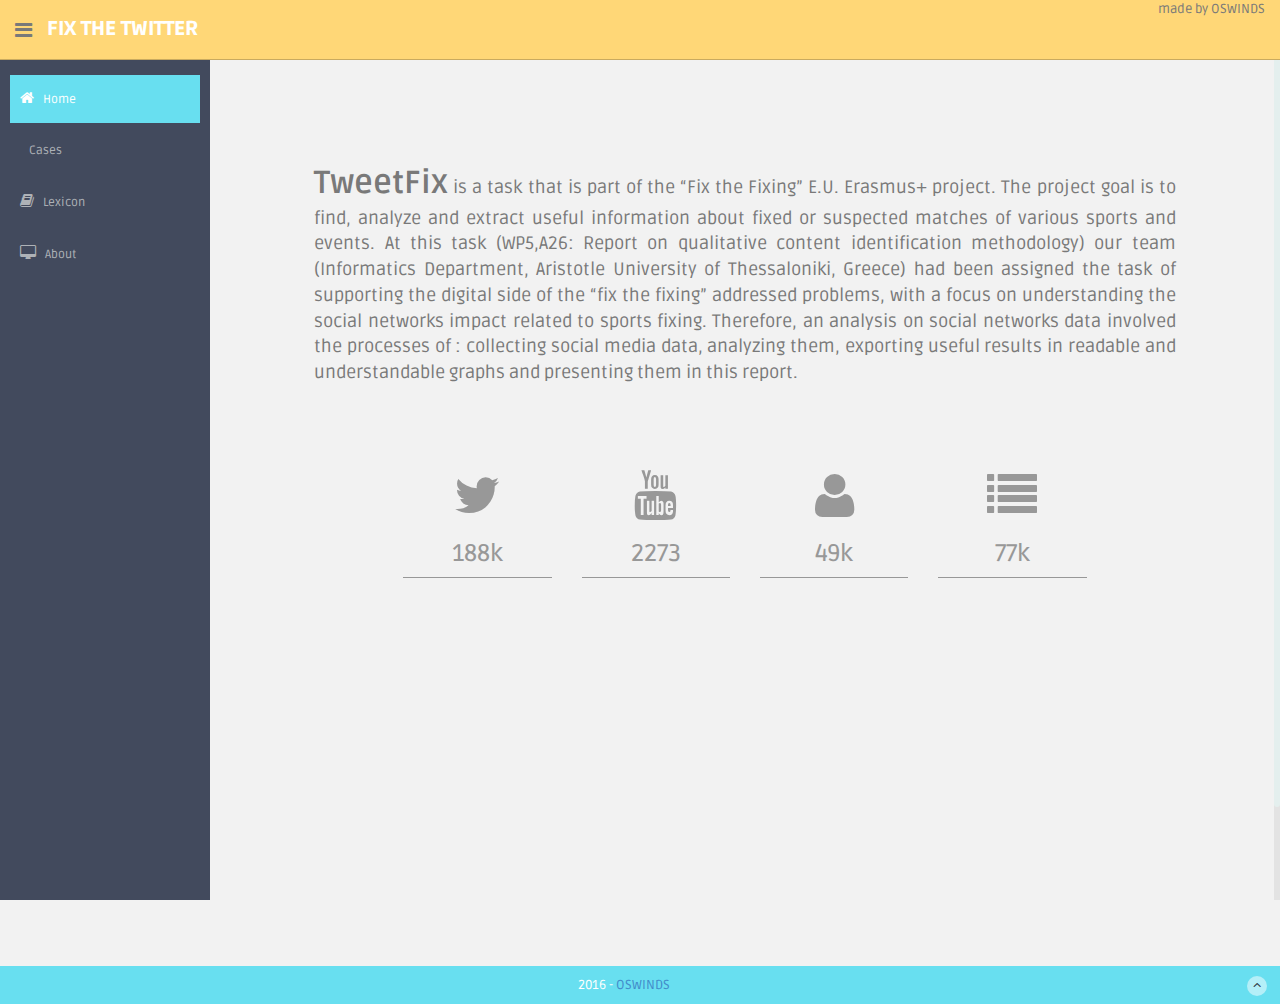
==== commit 3b8c2e4d: "almost fix issue #26" ====
--- a/index.html
+++ b/index.html
@@ -111,30 +111,30 @@
               <div class="col-md-2 col-sm-2 col-md-offset-2 box0">
                 <div class="box1">
                   <span class="fa fa-twitter"></span>
-                  <h3>62.319</h3>
-                </div>
-                <p>62.319 distinct tweets</p>
+                  <h3>188k</h3>
+                </div>
+                <p>187.981 distinct tweets</p>
               </div>
               <div class="col-md-2 col-sm-2 box0">
                 <div class="box1">
                   <span class="fa fa-youtube"></span>
-                  <h3>1228</h3>
-                </div>
-                <p>1228 distinct Youtube comments</p>
+                  <h3>2273</h3>
+                </div>
+                <p>2273 distinct Youtube comments</p>
               </div>
               <div class="col-md-2 col-sm-2 box0">
                 <div class="box1">
                   <span class="fa fa-user"></span>
-                  <h3>34.227</h3>
-                </div>
-                <p>34.227 distinct users</p>
+                  <h3>49k</h3>
+                </div>
+                <p>49.348 distinct users</p> <!-- missing Cricket case users -->
               </div>
               <div class="col-md-2 col-sm-2 box0">
                 <div class="box1">
                   <span class="fa fa-list"></span>
-                    <h3>53.526</h3>
-                </div>
-                <p>53.526 distinct words</p>
+                    <h3>77k</h3>
+                </div>
+                <p>77.742 distinct words</p> <!-- missing Cricket & Football cases' words -->
               </div><!-- /row mt -->
           </div>
         </div>
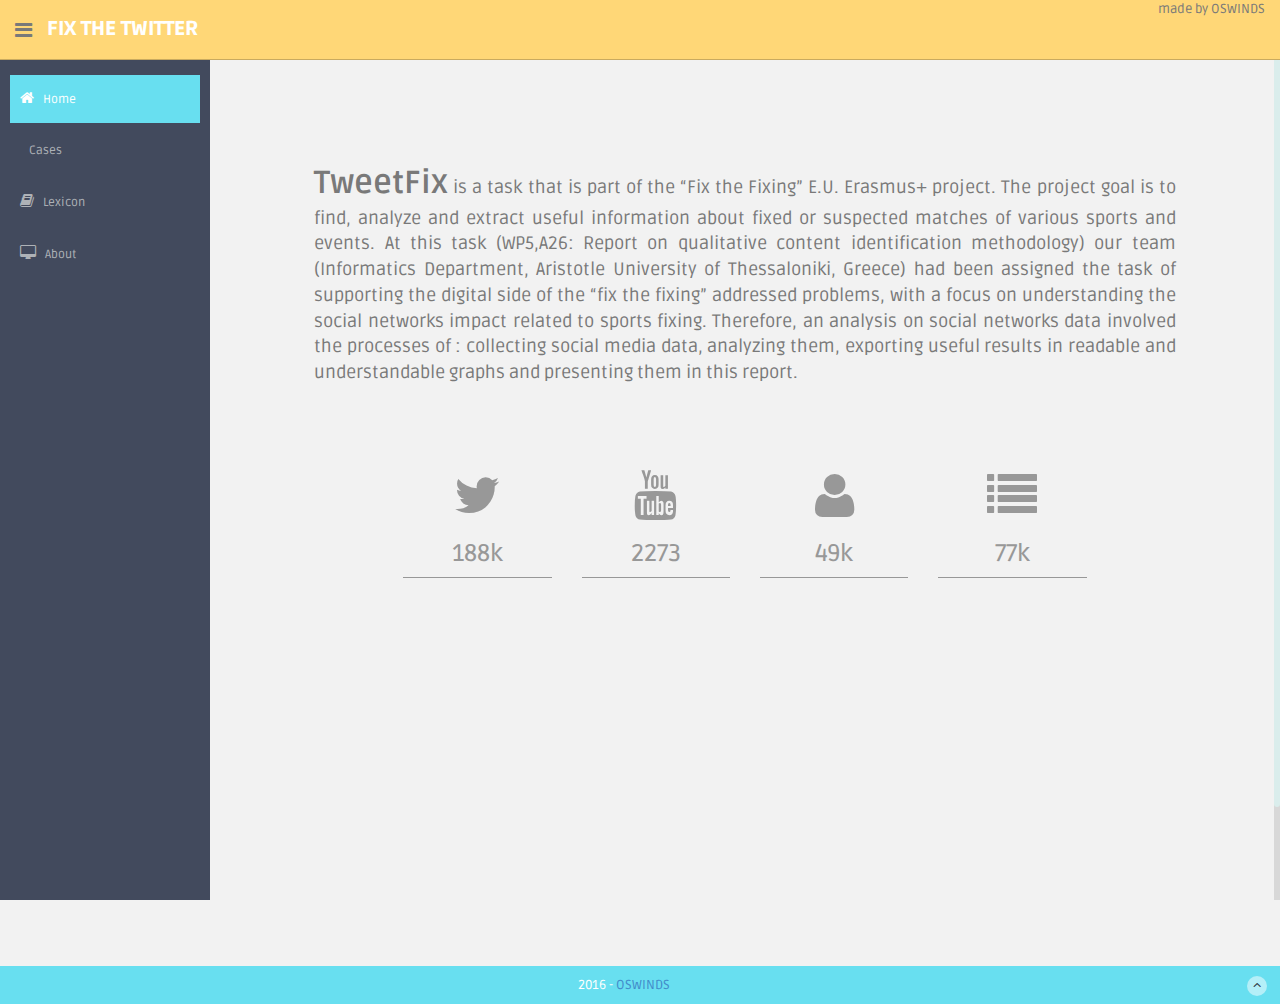
==== commit 01f2d58b: "Added script that generates table from local file (#Check general.php#)" ====
--- a/index.html
+++ b/index.html
@@ -63,7 +63,7 @@
               <span>Cases</span>
             </a>
             <ul class="sub">
-              <li><a  href="general.html">General</a></li>
+              <li><a  href="general.php">General</a></li>
               <li><a  href="djokovic.html">N. Djokovic</a></li>
               <li><a  href="donaghy.html">Donaghy</a></li>
               <li><a  href="cricket.html">Pakistani Cricket</a></li>
@@ -138,6 +138,7 @@
               </div><!-- /row mt -->
           </div>
         </div>
+      </div>
       </section>
     </section>
 
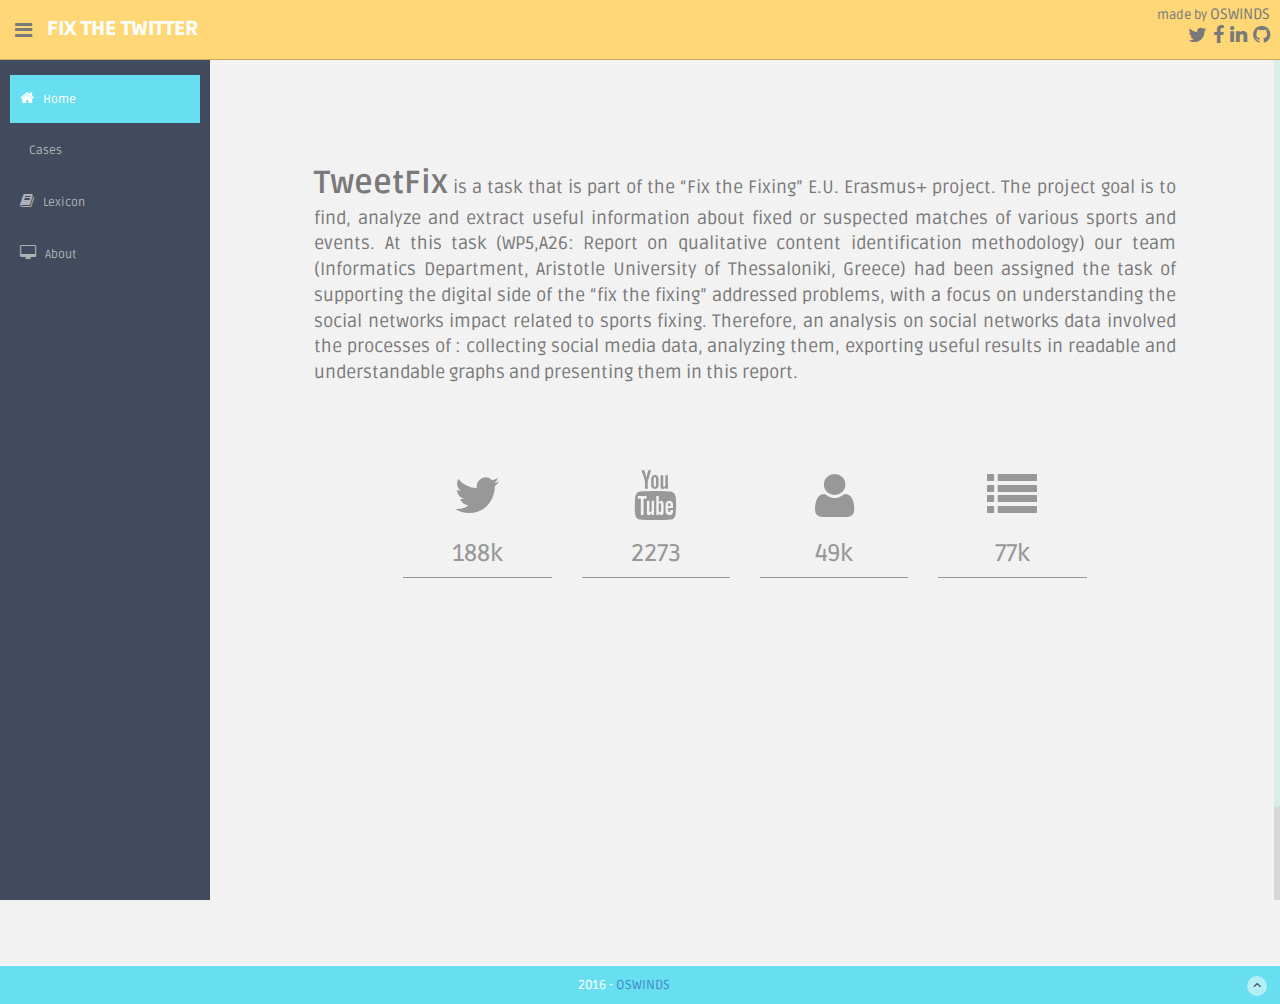
==== commit 1a1137fd: "add OSWINDS social media on top menu (fix issue #3)" ====
--- a/index.html
+++ b/index.html
@@ -38,7 +38,13 @@
       <div class="nav notify-row" id="top_menu"></div>
       <div class="top-menu">
         <ul class="nav pull-right top-menu">
-          made by OSWINDS
+          <div class="row">made by <a href="http://oswinds.csd.auth.gr" class="top-menu-oswinds" target="_blank">OSWINDS</a></div>
+          <div class="row top-menu-social-media">
+            <a href="https://github.com/OSWINDS" target="_blank"><i class="fa fa-github pull-right"></i></a>
+            <a href="#" target="_blank"><i class="fa fa-linkedin pull-right"></i></a>
+            <a href="https://www.facebook.com/oswinds/" target="_blank"><i class="fa fa-facebook pull-right"></i></a>
+            <a href="https://twitter.com/oswinds_auth" target="_blank"><i class="fa fa-twitter pull-right"></i></a>
+          </div>
         </ul>
       </div>
     </header>
@@ -65,9 +71,9 @@
             <ul class="sub">
               <li><a  href="general.php">General</a></li>
               <li><a  href="djokovic.html">N. Djokovic</a></li>
-              <li><a  href="donaghy.html">Donaghy</a></li>
+              <li><a  href="donaghy.html">T. Donaghy</a></li>
+              <li><a  href="football.html">Southern Stars</a></li>
               <li><a  href="cricket.html">Pakistani Cricket</a></li>
-              <li><a  href="football.html">Australian Football</a></li>
             </ul>
           </li>
 
--- a/assets/css/style.css
+++ b/assets/css/style.css
@@ -2321,5 +2321,28 @@
 }
 
 .intro-infobox .box0:hover p {
-	color: #ff865c;
-}
+	  color: #ff865c;
+}
+
+.query-words {
+    margin-left: 60px;
+    margin-top: 20px;
+}
+
+.top-menu {
+    margin-top: 2px;
+    margin-right: 5px;
+}
+
+.top-menu-oswinds{
+    font-size: 15px;
+    color: #797979;
+}
+
+.top-menu-social-media{
+    font-size: 20px;
+}
+
+.top-menu-social-media a{
+    color: #797979;
+}
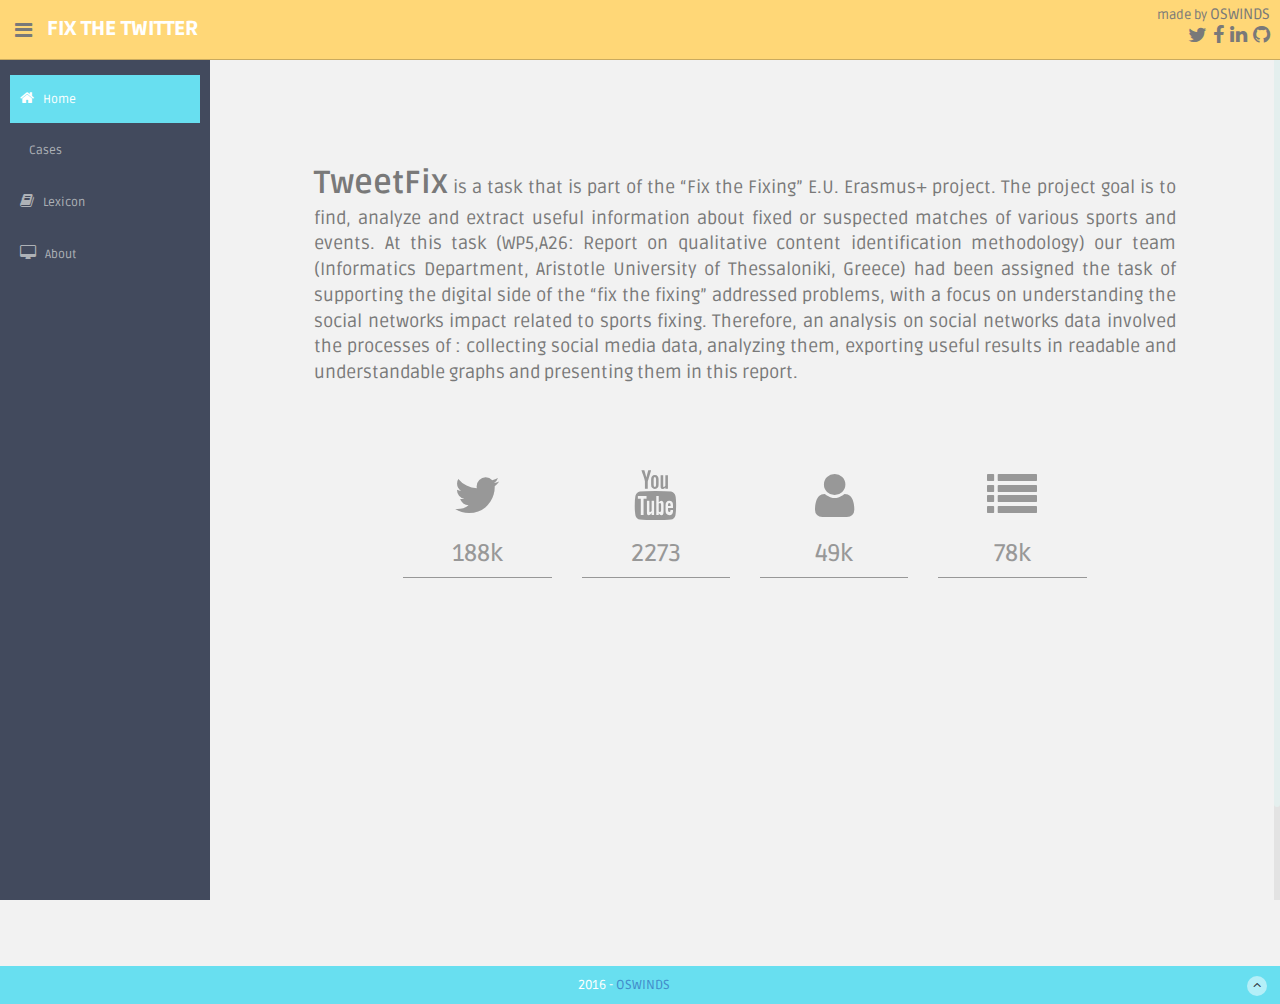
==== commit d36e79c5: "initiate southern stars case - info & infobox created" ====
--- a/index.html
+++ b/index.html
@@ -138,9 +138,9 @@
               <div class="col-md-2 col-sm-2 box0">
                 <div class="box1">
                   <span class="fa fa-list"></span>
-                    <h3>77k</h3>
-                </div>
-                <p>77.742 distinct words</p> <!-- missing Cricket & Football cases' words -->
+                    <h3>78k</h3>
+                </div>
+                <p>78.611 distinct words</p> <!-- missing Cricket & Football cases' words -->
               </div><!-- /row mt -->
           </div>
         </div>
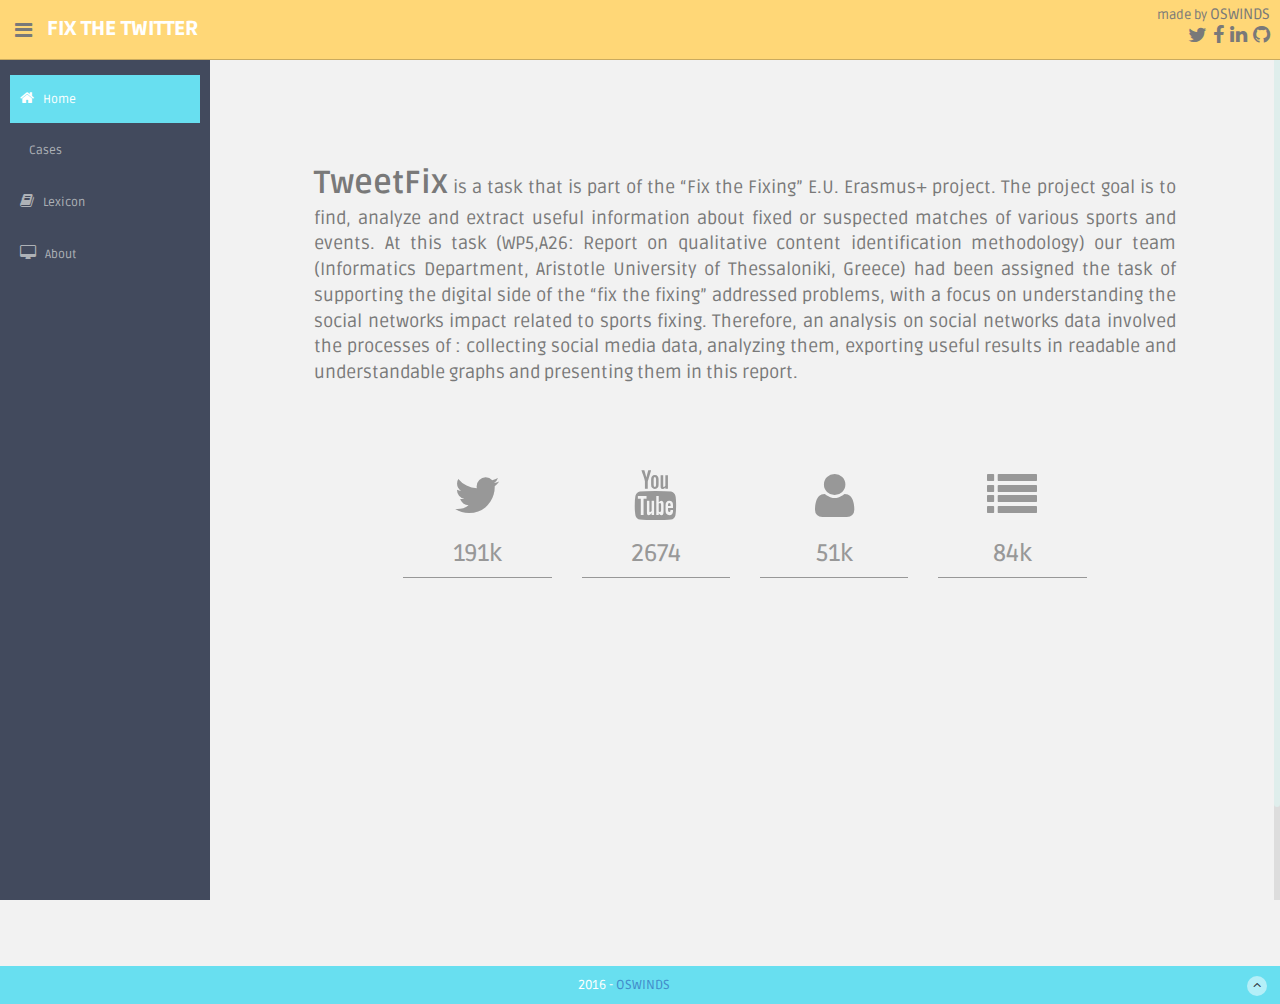
==== commit b337fdbf: "fix issue #26" ====
--- a/index.html
+++ b/index.html
@@ -117,30 +117,30 @@
               <div class="col-md-2 col-sm-2 col-md-offset-2 box0">
                 <div class="box1">
                   <span class="fa fa-twitter"></span>
-                  <h3>188k</h3>
-                </div>
-                <p>187.981 distinct tweets</p>
+                  <h3>191k</h3>
+                </div>
+                <p>190.907 distinct tweets</p>
               </div>
               <div class="col-md-2 col-sm-2 box0">
                 <div class="box1">
                   <span class="fa fa-youtube"></span>
-                  <h3>2273</h3>
-                </div>
-                <p>2273 distinct Youtube comments</p>
+                  <h3>2674</h3>
+                </div>
+                <p>2674 distinct Youtube comments</p>
               </div>
               <div class="col-md-2 col-sm-2 box0">
                 <div class="box1">
                   <span class="fa fa-user"></span>
-                  <h3>49k</h3>
-                </div>
-                <p>49.348 distinct users</p> <!-- missing Cricket case users -->
+                  <h3>51k</h3>
+                </div>
+                <p>50.719 distinct users</p> <!-- missing Cricket case users -->
               </div>
               <div class="col-md-2 col-sm-2 box0">
                 <div class="box1">
                   <span class="fa fa-list"></span>
-                    <h3>78k</h3>
-                </div>
-                <p>78.611 distinct words</p> <!-- missing Cricket & Football cases' words -->
+                    <h3>84k</h3>
+                </div>
+                <p>83.585 distinct words</p> <!-- missing Cricket & Football cases' words -->
               </div><!-- /row mt -->
           </div>
         </div>
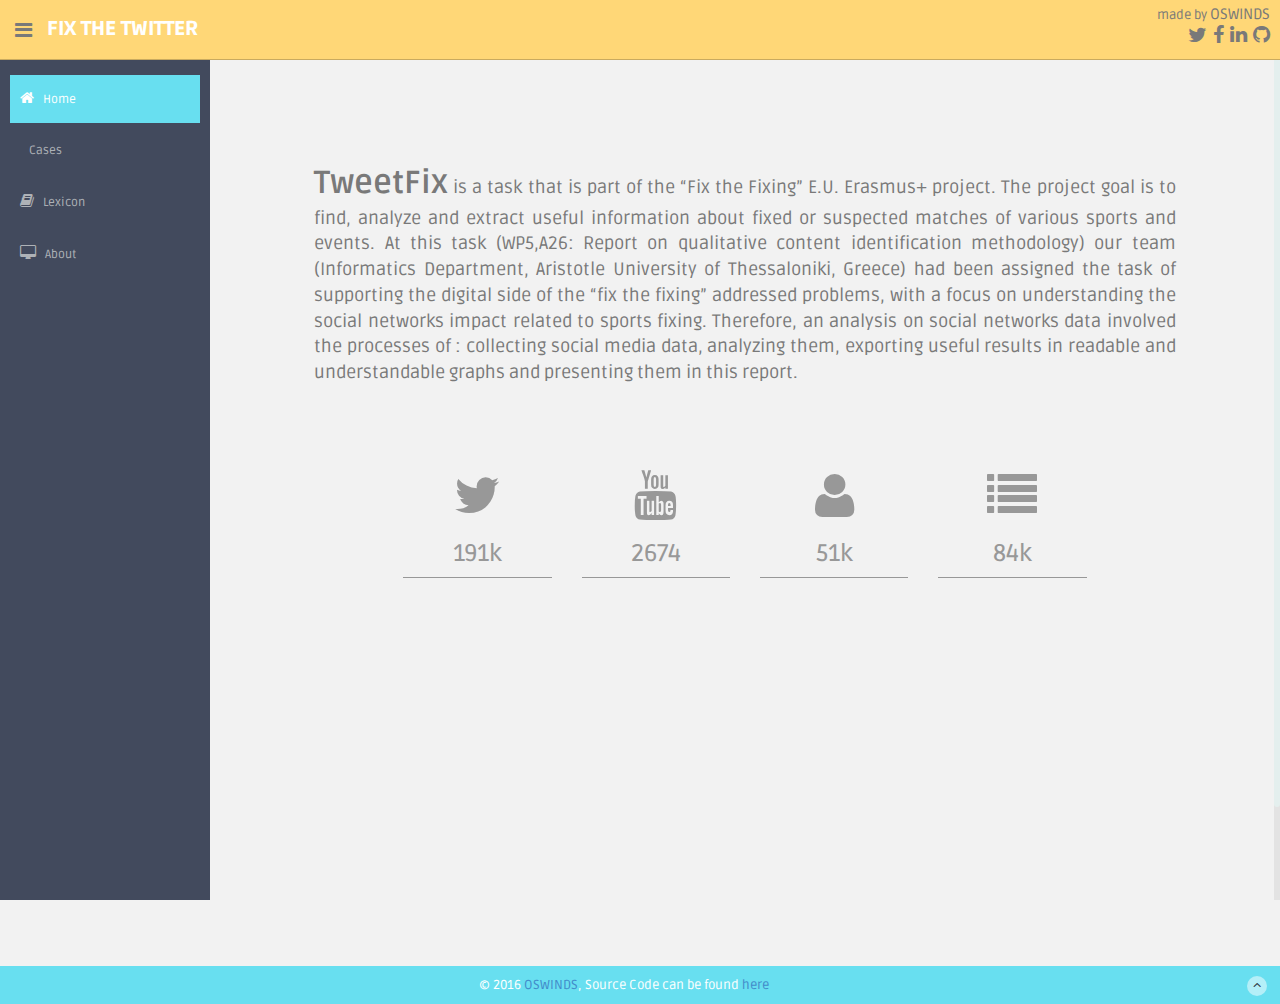
==== commit e9ad309e: "Changed lexicon.html references to .php" ====
--- a/index.html
+++ b/index.html
@@ -69,7 +69,7 @@
               <span>Cases</span>
             </a>
             <ul class="sub">
-              <li><a  href="general.php">General</a></li>
+              <li><a  href="general.html">General</a></li>
               <li><a  href="djokovic.html">N. Djokovic</a></li>
               <li><a  href="donaghy.html">T. Donaghy</a></li>
               <li><a  href="football.html">Southern Stars</a></li>
@@ -78,7 +78,7 @@
           </li>
 
           <li class="sub-menu">
-            <a href="lexicon.html">
+            <a href="lexicon.php">
               <i class="fa fa-book"></i>
               <span>Lexicon</span>
             </a>
@@ -144,7 +144,7 @@
               </div><!-- /row mt -->
           </div>
         </div>
-      </div>
+                          </div>
       </section>
     </section>
 
@@ -152,11 +152,12 @@
     <!--footer start-->
     <footer class="site-footer">
       <div class="text-center">
-        2016 - <a href="http://oswinds.csd.auth.gr" target="_blank">OSWINDS</a>
+        © 2016 <a href="http://oswinds.csd.auth.gr" target="_blank">OSWINDS</a>, Source Code can be found <a href="https://github.com/OSWINDS/FixtheFixing-Twitter-Analytics-Results" target="_blank">here</a>
         <a href="index.html#" class="go-top">
           <i class="fa fa-angle-up"></i>
         </a>
       </div>
+
     </footer>
     <!--footer end-->
   </section>
@@ -180,42 +181,5 @@
   <!--script for this page-->
   <script src="assets/js/sparkline-chart.js"></script>
   <script src="assets/js/zabuto_calendar.js"></script>
-
-  <script type="application/javascript">
-    $(document).ready(function () {
-      $("#date-popover").popover({html: true, trigger: "manual"});
-      $("#date-popover").hide();
-      $("#date-popover").click(function (e) {
-        $(this).hide();
-      });
-
-      $("#my-calendar").zabuto_calendar({
-        action: function () {
-          return myDateFunction(this.id, false);
-        },
-        action_nav: function () {
-          return myNavFunction(this.id);
-        },
-        ajax: {
-          url: "show_data.php?action=1",
-          modal: true
-        },
-        legend: [
-        {type: "text", label: "Special event", badge: "00"},
-        {type: "block", label: "Regular event", }
-        ]
-      });
-    });
-
-
-    function myNavFunction(id) {
-      $("#date-popover").hide();
-      var nav = $("#" + id).data("navigation");
-      var to = $("#" + id).data("to");
-      console.log('nav ' + nav + ' to: ' + to.month + '/' + to.year);
-    }
-  </script>
-
-
 </body>
 </html>
--- a/assets/css/style.css
+++ b/assets/css/style.css
@@ -17,10 +17,6 @@
     padding: 0px !important;
     margin: 0px !important;
     font-size:13px;
-}
-
-ul li {
-    list-style: none;
 }
 
 a, a:hover, a:focus {
@@ -2346,3 +2342,47 @@
 .top-menu-social-media a{
     color: #797979;
 }
+
+.top-menu-social-media a:hover{
+    color: #424a5d;
+}
+
+.about-project{
+    margin: 60px 20px 0;
+    font-size: 18px;
+    text-align: justify;
+}
+
+.about-project a{
+    font-size: 18px;
+}
+
+.about-oswinds{
+    margin: 0 35px 0;
+    font-size: 16px;
+    text-align: justify;
+}
+
+.about-project a,.about-oswinds a, .about-oswinds-sm a{
+    color: #5bc0de;
+}
+
+.about-project a:hover, .about-oswinds a:hover, .about-oswinds-sm a:hover{
+    color: #ff865c;
+}
+
+.about-oswinds-sm{
+    font-size: 24px;
+}
+
+.about-flow{
+    margin-top: 60px;
+}
+
+.about-line{
+    margin: 50px 20px 10px;
+    background: transparent;
+    height: 0px;
+    border: 0px solid transparent;
+    border-bottom: 1px solid #797979;
+}
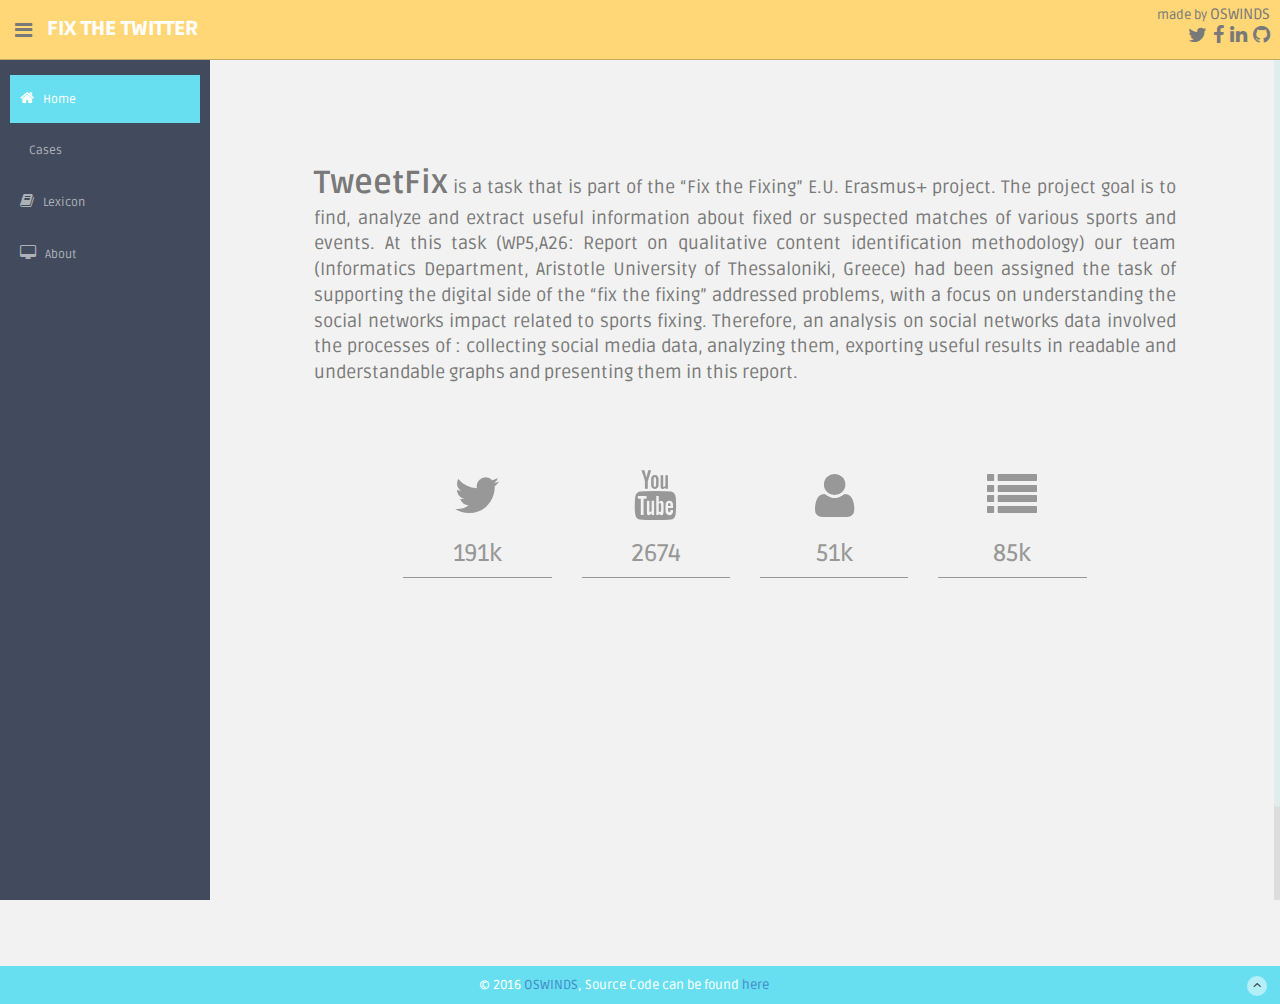
==== commit 18b11dc1: "Change all urls to https" ====
--- a/index.html
+++ b/index.html
@@ -38,7 +38,7 @@
       <div class="nav notify-row" id="top_menu"></div>
       <div class="top-menu">
         <ul class="nav pull-right top-menu">
-          <div class="row">made by <a href="http://oswinds.csd.auth.gr" class="top-menu-oswinds" target="_blank">OSWINDS</a></div>
+          <div class="row">made by <a href="https://oswinds.csd.auth.gr" class="top-menu-oswinds" target="_blank">OSWINDS</a></div>
           <div class="row top-menu-social-media">
             <a href="https://github.com/OSWINDS" target="_blank"><i class="fa fa-github pull-right"></i></a>
             <a href="#" target="_blank"><i class="fa fa-linkedin pull-right"></i></a>
@@ -74,11 +74,12 @@
               <li><a  href="donaghy.html">T. Donaghy</a></li>
               <li><a  href="football.html">Southern Stars</a></li>
               <li><a  href="cricket.html">Pakistani Cricket</a></li>
+              <li><a  href="taboga.html">D. Taboga</a></li>
             </ul>
           </li>
 
           <li class="sub-menu">
-            <a href="lexicon.php">
+            <a href="lexicon.html">
               <i class="fa fa-book"></i>
               <span>Lexicon</span>
             </a>
@@ -119,7 +120,7 @@
                   <span class="fa fa-twitter"></span>
                   <h3>191k</h3>
                 </div>
-                <p>190.907 distinct tweets</p>
+                <p>191.245 distinct tweets</p>
               </div>
               <div class="col-md-2 col-sm-2 box0">
                 <div class="box1">
@@ -133,14 +134,14 @@
                   <span class="fa fa-user"></span>
                   <h3>51k</h3>
                 </div>
-                <p>50.719 distinct users</p> <!-- missing Cricket case users -->
+                <p>50.929 distinct users</p> <!-- missing Cricket case users -->
               </div>
               <div class="col-md-2 col-sm-2 box0">
                 <div class="box1">
                   <span class="fa fa-list"></span>
-                    <h3>84k</h3>
+                    <h3>85k</h3>
                 </div>
-                <p>83.585 distinct words</p> <!-- missing Cricket & Football cases' words -->
+                <p>84.973 distinct words</p> <!-- missing Cricket & Football cases' words -->
               </div><!-- /row mt -->
           </div>
         </div>
@@ -152,7 +153,7 @@
     <!--footer start-->
     <footer class="site-footer">
       <div class="text-center">
-        © 2016 <a href="http://oswinds.csd.auth.gr" target="_blank">OSWINDS</a>, Source Code can be found <a href="https://github.com/OSWINDS/FixtheFixing-Twitter-Analytics-Results" target="_blank">here</a>
+        © 2016 <a href="https://oswinds.csd.auth.gr" target="_blank">OSWINDS</a>, Source Code can be found <a href="https://github.com/OSWINDS/FixtheFixing-Twitter-Analytics-Results" target="_blank">here</a>
         <a href="index.html#" class="go-top">
           <i class="fa fa-angle-up"></i>
         </a>
--- a/assets/css/style.css
+++ b/assets/css/style.css
@@ -2377,6 +2377,7 @@
 
 .about-flow{
     margin-top: 60px;
+	max-width: 250px;
 }
 
 .about-line{
@@ -2386,3 +2387,9 @@
     border: 0px solid transparent;
     border-bottom: 1px solid #797979;
 }
+
+@media (min-width: 768px) {
+  .bubble-chart{
+    width: 500px;
+  }
+}